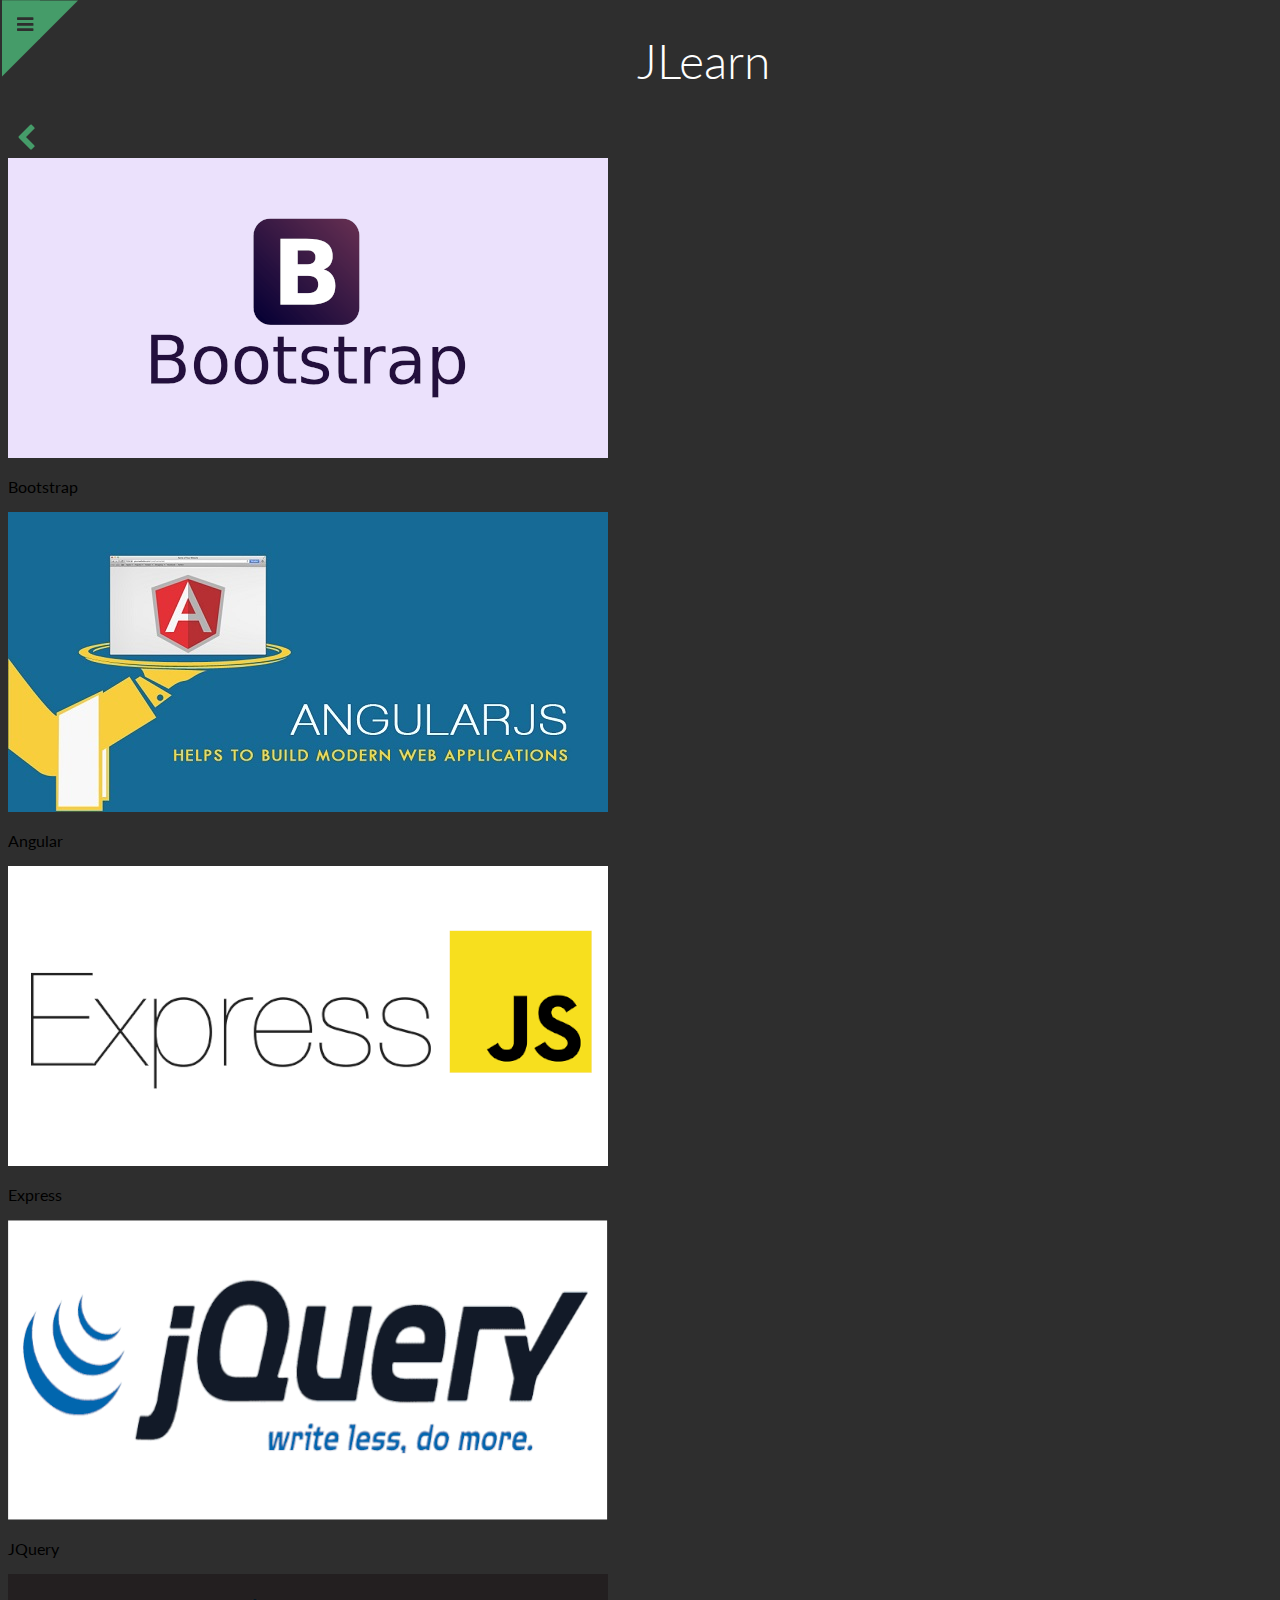
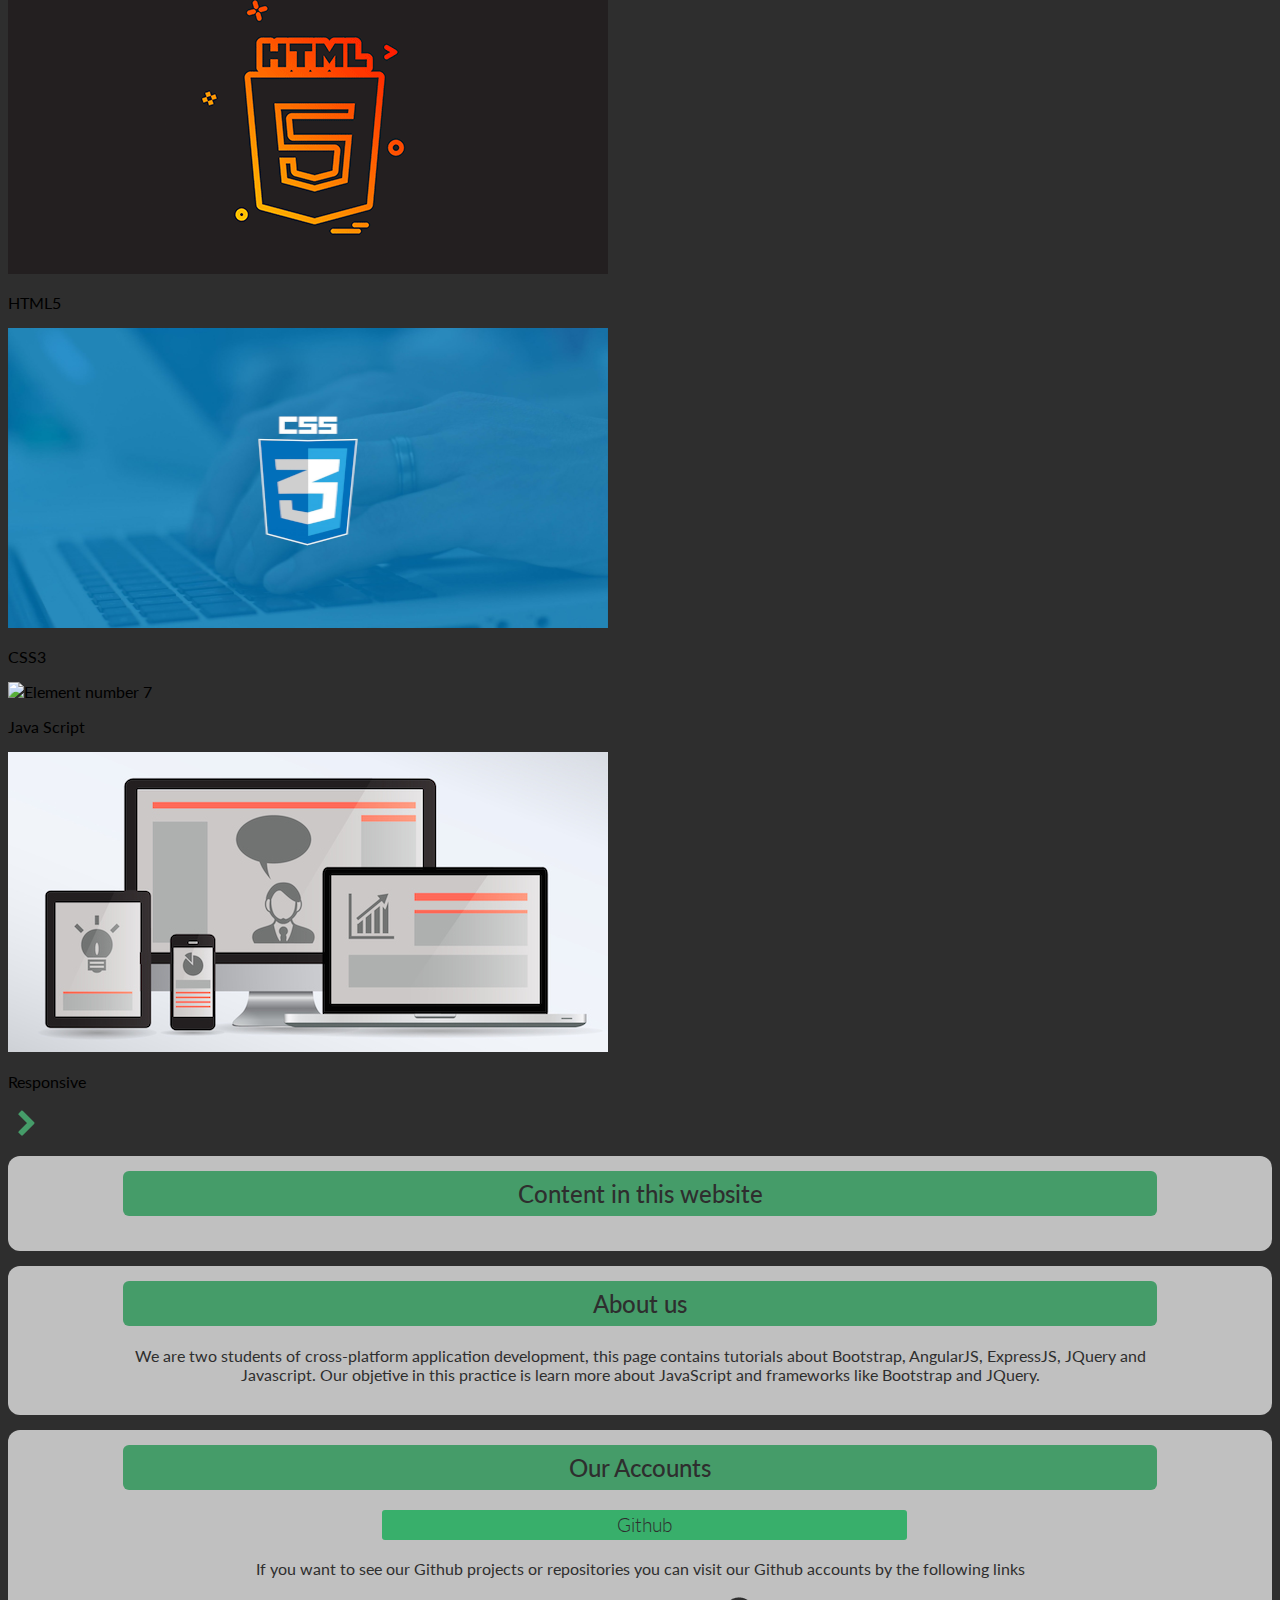
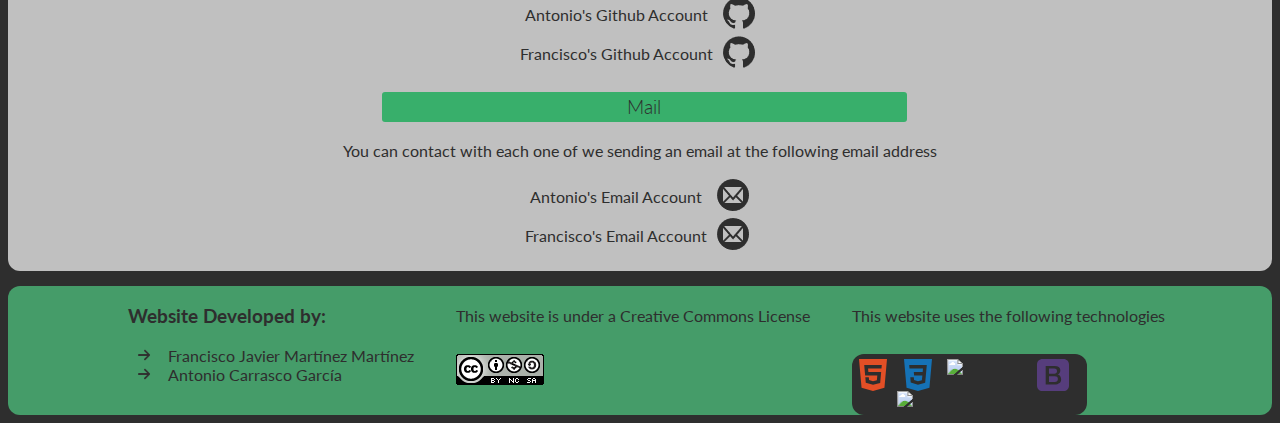
==== p02/index.html @ 0427ba97 "JS.html complete" ====
<!DOCTYPE html>
<html lang="en">
<head>
	<meta charset="utf-8">
	<title>Main page</title>
	<link rel="icon" type="image/x-icon" href="./images/mainIcon.ico">
	<link rel="stylesheet" href="./style/style.css">
	<link rel="stylesheet" href="./style/index.css">
	<link rel="stylesheet" href="https://cdn.jsdelivr.net/npm/glider-js@1.7.3/glider.min.css">
</head>
<body>

	

	<header>
		
		<h1>JLearn</h1>	
		
	</header>
	
	<nav class="menu">
  		<input id="menu__button" type="checkbox" checked />
  		<a class="menu__item" href="./bootstrap.html">Bootstrap</a>
  		<a class="menu__item" href="./angular.html">AngularJS</a>
  		<a class="menu__item" href="./express.html">ExpressJS</a>
  		<a class="menu__item" href="./JQuery.html">JQuery</a>
  		<a class="menu__item" href="./javaScript.html">JS</a>
  		<label class="menu__close" for="menu__button"></label>
	</nav>

	<script src="https://cdn.jsdelivr.net/npm/glider-js@1.7.3/glider.min.js"></script>
	<script src="./js/carousel.js"></script>

	<div class="carousel">
		<div class="container__carousel">
			
			<button aria-label="Previous" class="carousel__previous"><img src="./images/left.png" alt="left row"/></button>

				<div class="items__carousel">
					<div class="element__carousel">
						<img alt="Element number 1" src="./images/bootstrapCarousel.png" />
						<p>Bootstrap</p>
					</div>
					<div class="element__carousel">
						<img alt="Element number 2" src="./images/angularCarousel.png" />
						<p>Angular</p>
					</div>
					<div class="element__carousel">
						<img alt="Element number 3" src="./images/expressCarousel.png" />
						<p>Express</p>
					</div>
					<div class="element__carousel">
						<img alt="Element number 4" src="./images/jqueryCarousel.png" />
						<p>JQuery</p>
					</div>
					<div class="element__carousel">
						<img alt="Element number 5" src="./images/html5Carousel.png" />
						<p>HTML5</p>
					</div>
					<div class="element__carousel">
						<img alt="Element number 6" src="./images/css3Carousel.png" />
						<p>CSS3</p>
					</div>
					<div class="element__carousel">
						<img alt="Element number 7" src="./images/JavascriptCarousel.png" />
						<p>Java Script</p>
					</div>
					<div class="element__carousel">
						<img alt="Element number 8" src="./images/responsiveCarousel.png" />
						<p>Responsive</p>
					</div>
				</div>

			<button aria-label ="Next" class="carousel__next"><img src="./images/right.png" alt="right row"/></button>
		</div>

		<div role="tablist" class="indic"></div>
		
	</div>

	<section class="indexSection">
		
	</section>

	<section class="indexSection">
		<article>
			<h2>Content in this website</h2>
			<div class="content">
				
			</div>
		</article>

		<article>
			<h2>About us</h2>
			<div class="content">
				<p>We are two students of cross-platform application development, this page contains tutorials about Bootstrap, AngularJS, ExpressJS, JQuery and Javascript. Our objetive in this practice is learn more about JavaScript and frameworks like Bootstrap and JQuery.</p>

			</div>
		</article>

		<article>
			<h2>Our Accounts</h2>
			<div class="content">
				<h3>Github</h3>
				<p>If you want to see our Github projects or repositories you can visit our Github accounts by the following links </p>
				<table class="contentTable">
					<tr>
						<td>Antonio's Github Account</td>
						<td><a title="ACG Github Account" target="_blank" href="https://github.com/Redwire-code"><img src="./images/githubLogo.png" alt="ACG Github Account"/></a></td>
					</tr>
					<tr>
						<td>Francisco's Github Account</td>
						<td><a title="FMM Github Account" target="_blank" href="https://github.com/gorrionrojo"><img src="./images/githubLogo.png" alt="FMM Github Account"/></a></td>
					</tr>
				</table>
				<h3>Mail</h3>
				<p>You can contact with each one of we sending an email at the following email address</p>
				<table class="contentTable">
					<tr>
						<td>Antonio's Email Account</td>
						<td><a title="Mail to Antonio" target="_blank" href="mailto: acargar1002@g.educaand.es"><img src="./images/mail.png" alt="ACG Github Account"/></a></td>
					</tr>
					<tr>
						<td>Francisco's Email Account</td>
						<td><a title="Mail to Francisco" target="_blank" href="#"><img src="./images/mail.png" alt="FMM Github Account"/></a></td>
					</tr>
				</table>
			</div>
		</article>
	</section>

	<footer>
		<article>
			<h3>Website Developed by:</h3>
			<ul>
				<li>Francisco Javier Martínez Martínez</li>
				<li>Antonio Carrasco García</li>
			</ul>
		</article>	
		<article>
			<p class="pfooter">This website is under a Creative Commons License</p>
			<a href="https://creativecommons.org/licenses/by-nc-sa/4.0/" title="CC page" target="_blank"><img src="./images/license.png" alt="Creative Commons license" /></a>
		</article>
		<article class="last">
			<p class="pfooter">This website uses the following technologies</p>
			<div>
				<img src="./images/html5.svg" alt="HTML5  image" />
				<img src="./images/css3.svg" alt="CSS3  image" />
				<img src="./images/javaScript.svg" alt="JS  image" />
				<img src="./images/bootstrap.svg" alt="Bootstrap image" />
				<img src="./images/JQuery.svg" alt="Bootstrap image" />
			</div>
		</article>
	</footer>

</body>
</html>
---- p02/style/style.css ----
@import url("https://cdnjs.cloudflare.com/ajax/libs/font-awesome/4.2.0/css/font-awesome.min.css");
@import url("https://fonts.googleapis.com/css?family=Lato:300,400");


/*CSS Común a todas las páginas*/

*{
  font-family: Lato, Arial, sans-serif;
}

body {
  position: relative;
  background-color: #2e2e2e;
  
}
h1 {
  font-size: 3rem;
  font-weight: 300;
  text-align: center;
  color: #fff;
  width: 90%;  
  margin-left: 10%;
}


/*HEADER Style*/

header{
  width: 100%;

}

header img{
  float: left;
  margin-left: 90%;
  position: fixed;
}


header img:hover{
  transition-duration: 0.6s;
  transform: scale(1.3);
}

header h2{
  font-size: 1.7rem;
  text-align: center;
  color: #fff;
  width: 90%;
  font-weight: 200;
  margin-left: 10%;
}



/*NAV Style*/

/*
  Ocultamos todos los 
  enlaces del menú excepto el primero (enlace de regresar a casa)
*/

.menu a {
  text-decoration: none;
  color: #2e2e2e;
  visibility: hidden;

}

a:first-child {
  visibility: visible;

}

/*Estilo a aplicar en los input que sean tipo checkbox
contenidos en el menu*/
.menu input[type=checkbox] {
  position: absolute;
  top: -9999px;
  left: -9999px;
}
/*------------------------------------*
  Menú
\*------------------------------------*/
.menu {
  position: fixed;
  left: 0;
  margin-left: 10px;
  height: 0;
  top: 0;
  display: flex;
  flex-direction: column; /*los enlaces los establecemos en columna (verticalmente)*/
  align-items: flex-start; /*alineación  al eje secundario*/

}

/*------------------------------------*
  Items del menú
\*------------------------------------*/


/*estilo para los enlaces*/
.menu__item {
  
  display: flex;
  /*justify-content: center; centrar contenido*/
  font-size: 1.4rem;
  font-weight: 500;
  padding: 0.5rem;
              /*propiedad que se modificará*/
  transition: background-color 0.2s; /*tiempo que transcurrirá*/
  font-size: 17px;
  margin-top: 1px;
  margin-left: -7.6px;
  
}


/*
  Estilo concreto de cada hijo de menu__item, o lo que es lo mismo, cada enlace

  Para cada enlace le estableceremos un ancho concreto, un fondo concreto
  y lo estableceré en visible
  
  Ajustaremos de nuevo sus propiedades insertando contenido detrás del tag
  html, en este caso <a></a>
  (after)

  :hover es una pseudoclase mientras que ::after es un pseudoelemento ya existente en
  CSS2.

  Con :hover especificamos qué hacer en caso de que el ratón se posicione encima del elemento
  html.

  Con ::after insertamos contenido detrás de un elemento html y con ::before realizamos lo
  mismo pero delante de un elemento html.

  Este mismo proceso se sigue con cada enlace del menú.

  Se han usado las pseudoclases nth-child una a una ya que cada enlace
  tendrá una anchura menor (efecto pirámide) y un fondo ligeramente más oscuro.
  
  Este mismo paso se repite con cada enlace
*/


.menu__item:nth-child(2) {
  width: 13.26rem;  
  background-color: #67e89b;
  visibility: visible;
}
.menu__item:nth-child(2)::after {
  position: absolute;
  content: "";
  width: 0;
  height: 0;
  left: 100%;
  top: 0;
  border: 1.2rem solid #67e89b;
  border-right: 1.2rem solid transparent;
  border-bottom: 1.2rem solid transparent;
  transition: border 0.2s;
  visibility: visible;
}

.menu__item:nth-child(2):hover {
  background-color: #2ddf75;
}
.menu__item:nth-child(2):hover::after {
  border: 1.2rem solid #2ddf75;
  border-right: 1.2rem solid transparent;
  border-bottom: 1.2rem solid transparent;
}



.menu__item:nth-child(3) {
  width: 10.88rem;
  background-color: #5fd992;
  visibility: visible;
}
.menu__item:nth-child(3)::after {
  position: absolute;
  content: "";
  width: 0;
  height: 0;
  left: 100%;
  top: 0;
  border: 1.2rem solid #5fd992;
  border-right: 1.2rem solid transparent;
  border-bottom: 1.2rem solid transparent;
  transition: border 0.2s;
  visibility: visible;
}
.menu__item:nth-child(3):hover {
  background-color: #30ca70;
}
.menu__item:nth-child(3):hover::after {
  border: 1.2rem solid #30ca70;
  border-right: 1.2rem solid transparent;
  border-bottom: 1.2rem solid transparent;
}


.menu__item:nth-child(4) {
  width: 8.5rem;
  background-color: #58c988;
  visibility: visible;
}
.menu__item:nth-child(4)::after {
  position: absolute;
  content: "";
  width: 0;
  height: 0;
  left: 100%;
  top: 0;
  border: 1.2rem solid #58c988;
  border-right: 1.2rem solid transparent;
  border-bottom: 1.2rem solid transparent;
  transition: border 0.2s;
  visibility: visible;
}
.menu__item:nth-child(4):hover {
  background-color: #38af6b;
}
.menu__item:nth-child(4):hover::after {
  border: 1.2rem solid #38af6b;
  border-right: 1.2rem solid transparent;
  border-bottom: 1.2rem solid transparent;
}


.menu__item:nth-child(5) {
  width: 6.1rem;
  background-color: #52ba7d;
  visibility: visible;
}
.menu__item:nth-child(5)::after {
  position: absolute;
  content: "";
  width: 0;
  height: 0;
  left: 100%;
  top: 0;
  border: 1.2rem solid #52ba7d;
  border-right: 1.2rem solid transparent;
  border-bottom: 1.2rem solid transparent;
  transition: border 0.2s;
  visibility: visible;
}
.menu__item:nth-child(5):hover {
  background-color: #3d9963;
}
.menu__item:nth-child(5):hover::after {
  border: 1.2rem solid #3d9963;
  border-right: 1.2rem solid transparent;
  border-bottom: 1.2rem solid transparent;
  
}



.menu__item:nth-child(6) {
  width: 3.78rem;
  background-color: #4eaf70;
  visibility: visible;
}
.menu__item:nth-child(6)::after {
  position: absolute;
  content: "";
  width: 0;
  height: 0;
  left: 100%;
  top: 0;
  border: 1.2rem solid #4eaf70;
  border-right: 1.2rem solid transparent;
  border-bottom: 1.2rem solid transparent;
  transition: border 0.2s;
  visibility: visible;
}
.menu__item:nth-child(6):hover {
  background-color: #338e58;
}
.menu__item:nth-child(6):hover::after {
  border: 1.2rem solid #338e58;
  border-right: 1.2rem solid transparent;
  border-bottom: 1.2rem solid transparent;
  
}


/*------------------------------------*
  Botón cerrar del menú
\*------------------------------------*/

.menu__close {
  
  font-family: FontAwesome;
  font-size: 1.2rem;
  color: #2e2e2e;
  width: 5rem;
  height:  5rem;

  
}


.menu__close{
  margin-top: 1px;
  margin-left: -7.6px;
}

.menu__close::before {
  position: absolute;
  content: "";
  top: 0.9rem;
  left: 0.9rem;
  z-index: 1;
}

.menu__close::after {
  position: absolute;
  content: "";
  width: 12;
  height: 0;
  border: 2.4rem solid #459c69;
  border-right: 2.4rem solid transparent;
  border-bottom: 2.4rem solid transparent;
  transition: border 0.2s;
}




.menu__close:hover::after {
  border: 2.4rem solid #2b824f;
  border-right: 2.4rem solid transparent;
  border-bottom: 2.4rem solid transparent;
}

input[type=checkbox]:checked ~ .menu__item:nth-child(2) {
  transition: transform 0.3s 0.3s, background-color 0.2s;
  transform: translateX(calc(-100% -   3.4rem)) !important;
}

input[type=checkbox]:checked ~ .menu__item:nth-child(3) {
  transition: transform 0.3s 0.2s, background-color 0.2s;
  transform: translateX(calc(-100% -   3.4rem)) !important;
}

input[type=checkbox]:checked ~ .menu__item:nth-child(4) {
  transition: transform 0.3s 0.1s, background-color 0.2s;
  transform: translateX(calc(-100% -   3.4rem)) !important;
}

input[type=checkbox]:checked ~ .menu__item:nth-child(5) {
  transition: transform 0.3s 0s, background-color 0.2s;
  transform: translateX(calc(-100% -   3.4rem)) !important;
}


input[type=checkbox]:checked ~ .menu__item:nth-child(6) {
  transition: transform 0.3s 0s, background-color 0.2s;
  transform: translateX(calc(-100% -   3.4rem)) !important;
}


input[type=checkbox]:checked ~ .menu__close {
  transition: transform 0.3s 0.3s, background-color 0.2s;
  transform: translateY(-11.9rem) !important;
  
}




input[type=checkbox]:checked ~ .menu__close::before {
  content: "";

}
input[type=checkbox]:not(:checked) ~ .menu__item:nth-child(2) {
  transition: transform 0.3s 0.1s, background-color 0.2s;
  transform: translateX(0) !important;
}
input[type=checkbox]:not(:checked) ~ .menu__item:nth-child(3) {
  transition: transform 0.3s 0.2s, background-color 0.2s;
  transform: translateX(0) !important;
}
input[type=checkbox]:not(:checked) ~ .menu__item:nth-child(4) {
  transition: transform 0.3s 0.3s, background-color 0.2s;
  transform: translateX(0) !important;
}
input[type=checkbox]:not(:checked) ~ .menu__item:nth-child(5) {
  transition: transform 0.3s 0.4s, background-color 0.2s;
  transform: translateX(0) !important;
}

input[type=checkbox]:not(:checked) ~ .menu__item:nth-child(6) {
  transition: transform 0.3s 0.5s, background-color 0.2s;
  transform: translateX(0) !important;
}

input[type=checkbox]:not(:checked) ~ .menu__close {
  transition: transform 0.3s 0.1s, background-color 0.2s;
  transform: translateY(0) !important;


}



/*Footer style*/

footer{
  width: 100%;
  display: flex;
  justify-content: center;
  flex-wrap: wrap;
  border-radius: 12px;
  clear: both;
  color: #2e2e2e;
  background-color: #459c69;

}

footer ul{
  list-style-type: none;
  list-style-image: url(../images/row.png);
  padding-bottom: 15px;

}

footer article{
  padding-left: 12px;
}

.pfooter{
  padding-top: 4px;
  margin-left: 30px;
  margin-bottom: 29px;
}


.pfooter+a{
  margin-left: 30px;

}


.last ul{
  width: 110px;
  background-color: #000;
}

.last li{

  display: inline-block;
}



.last div{
  margin-left: 30px;
  background-color: #2e2e2e;
  padding: 5px;
  width: 225px;
  border-radius: 12px;
  display: flex;
  flex-wrap: wrap;
  justify-content: center;

}

.last div img{
  margin-right:  13px;
}


/*SECTION style*/


.subpagesSection{
    width: 70%;
    float: right;
    color: #2e2e2e;
}

.subpagesSection article{
    padding: 15px;
    background-color: #c0c0c0;
    margin-bottom: 15px;
    border-radius: 12px;
    border-style: inset;
    border-color: #459c69;
    border-width: 4px;
}

.subpagesSection h2{
  background-color: #459c69;
  margin-left: 10%;
  margin-right: 10%;
  margin-top: 0;
  text-align: center;
  border-radius: 6px;
  padding: 8px;
  font-weight: 500;
  
  
}

.subpageContent > p{
  margin-left: 10%;
  margin-right: 10%;
  text-align: center;

}

.subpagesSection h4{
  background-color: #38af6b;
    padding: 4px;
    border-radius: 3px;
    font-weight: 300;
    width: 40%;
    margin-left: 30%;
}


li{
  list-style-type: none;
}

.subPagesTable{
  display: flex;
  justify-content: center;
  flex-wrap: wrap;
  border-collapse: collapse;
  text-align: center;

}


.subPagesTable tr{
  border-style: inset;
  border-top-color: transparent;
  border-bottom-color: transparent;
  border-left-color: #459c69;
  border-right-color: #408757;
  border-width: 5px;
}

.tableTitle{
  padding-top: 3px;
  padding-bottom: 12px;
  background-color: #459c69;
  text-align: center;
  font-weight: 300;

}



.subPagesTable td{

  padding-right: 15px;
}

.row:nth-child(even){
  background-color: #bbbbbb;
}

.row:nth-child(odd){
  background-color: #a5a5a5;
}




.subpageContent > h3,h2,h4{
  margin-left: 10%;
  text-align: center;
  margin-right: 10%;
}

.subpagesSection h3{
    background-color: #38af6b;
    padding: 4px;
    border-radius: 3px;
    font-weight: 300;
    width: 50%;
    margin-left: 25%;
}

.sectionList{
  list-style-image: url(../images/row.png);

}

.sectionList li{
  text-align: left;
  width: 20%;
  margin-left: 36%;
 
}

.conclussion{

  text-decoration: underline;
  
  text-decoration-color: #459c69;


}

.upButton{
  background-color: #c0c0c0;
  border-color: transparent;
}

.code{
  margin-left: 25%;
  text-align: left;
  width: 50%;
  font-size: 0.97em;
  padding: 3px;
  background-color: #2e2e2e;
  border-radius: 6px;
  color: #c0c0c0;

}

/*ASIDE style*/


aside{
  width: 29%;
  float: left;
  background-color: #c0c0c0;
  position: fixed;
  border-radius:12px ;
  color: #2e2e2e;
  border-style: inset;
  border-color: #459c69;
  border-width: 4px;
  
}

.sectionListAside{
  list-style-image: url(../images/row.png);
  margin-left: 5%;
  margin-right:  5%;



}

.sectionListAside li{
  margin-left: 4%;
  margin-right:  4%;
  
}

.sectionListAside li a{
  text-decoration: none;
  color: #2e2e2e;
}
---- p02/style/index.css ----
/*
__________________________________________
  CSS Propio index.html
__________________________________________
*/

.content{
  margin-left: 100px;
  margin-right: 100px;
  text-align: center;
}

.contentTable{
  display: flex;
  justify-content: center;
  flex-wrap: wrap;

}

.contentTable td{
  padding-right:   7px;  
}

.indexSection{
  
  width: 100%;
  color: #2e2e2e;
  margin-bottom: 12px;

}

.indexSection article{
  padding: 15px;
  background-color: #c0c0c0;
  margin-bottom: 15px;
  border-radius: 12px;

}



.content h3{
  width: 50%;
  margin-left: 25%;
  background-color: #38af6b;
  padding: 4px;
  border-radius: 3px;
  font-weight: 300;
}

.indexSection h2{
  margin-left: 100px;
  margin-right:  100px;
  background-color: #459c69;
  text-align: center;
  border-radius: 6px;
  padding: 8px;
  font-weight: 500;
  margin-top: 0;
}




/*Carousel*/

.carousel button{
  background-color: #2e2e2e;
  border-color: transparent;
}
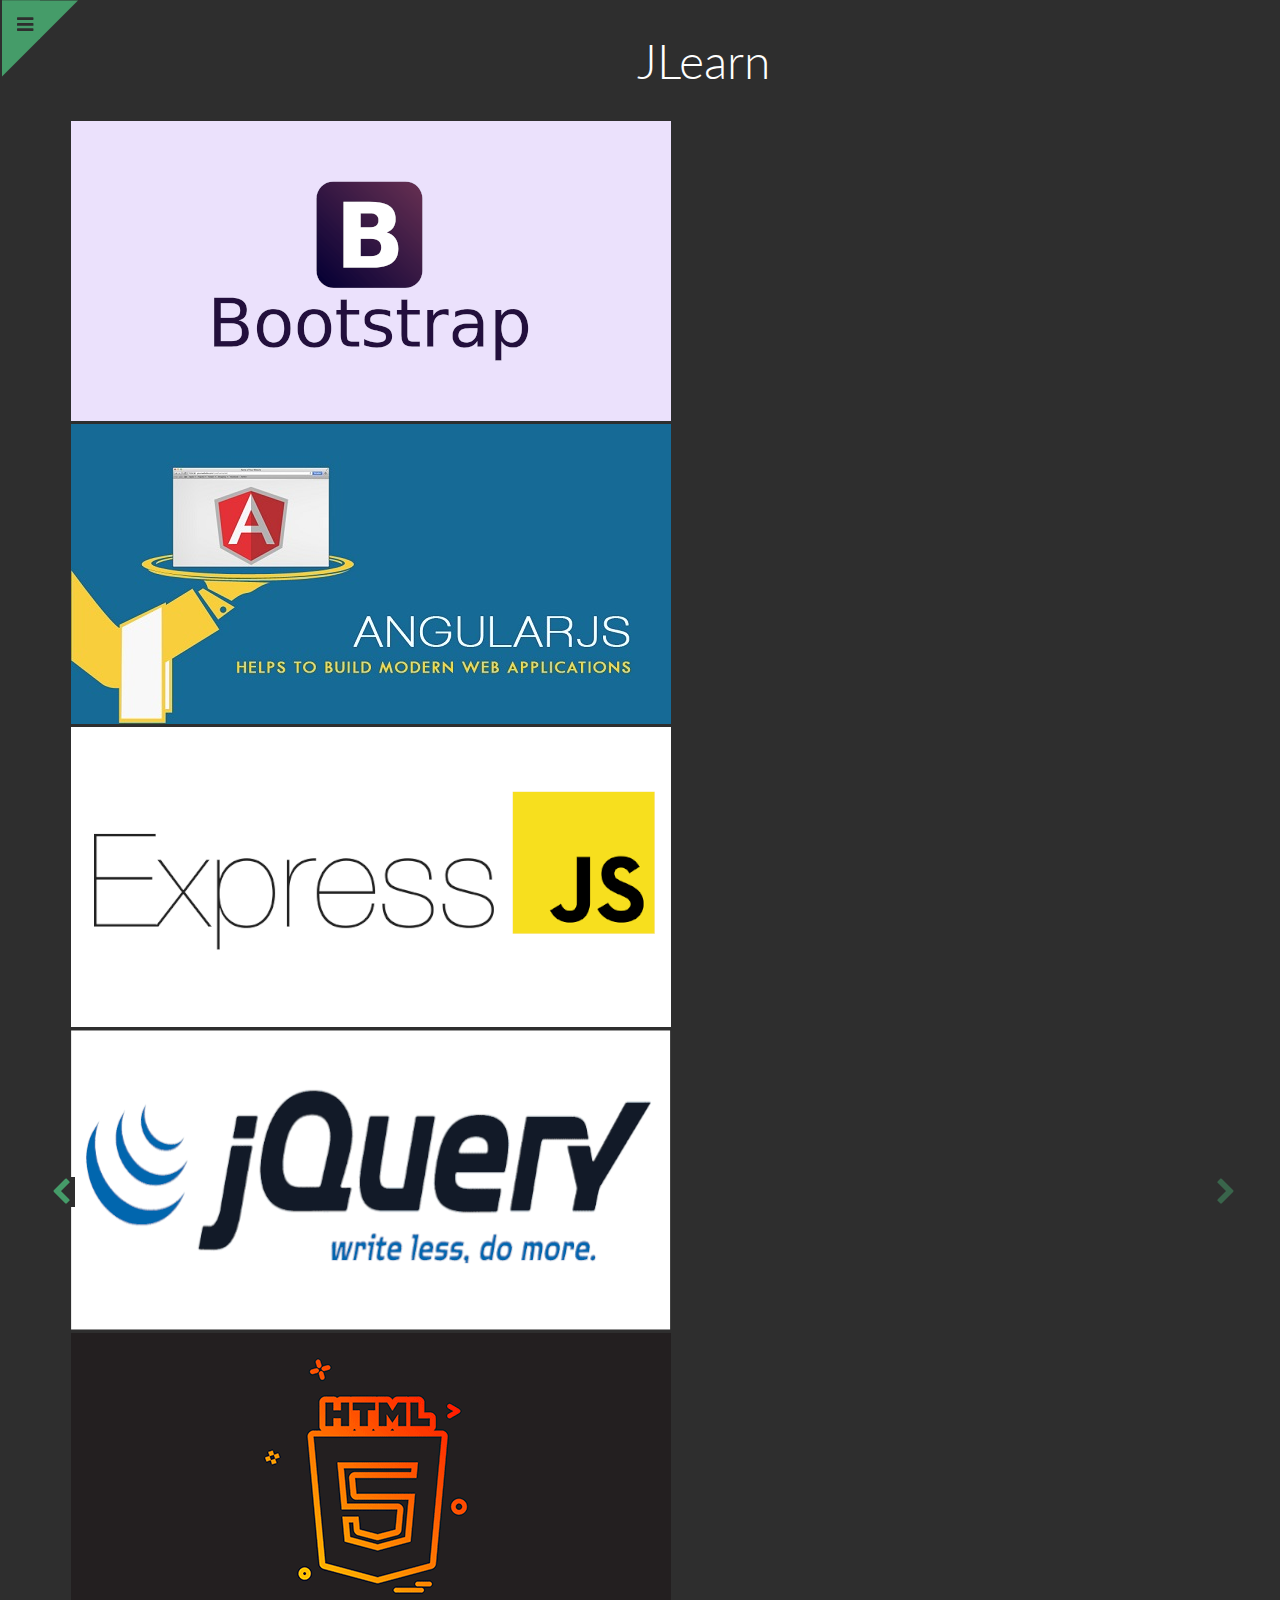
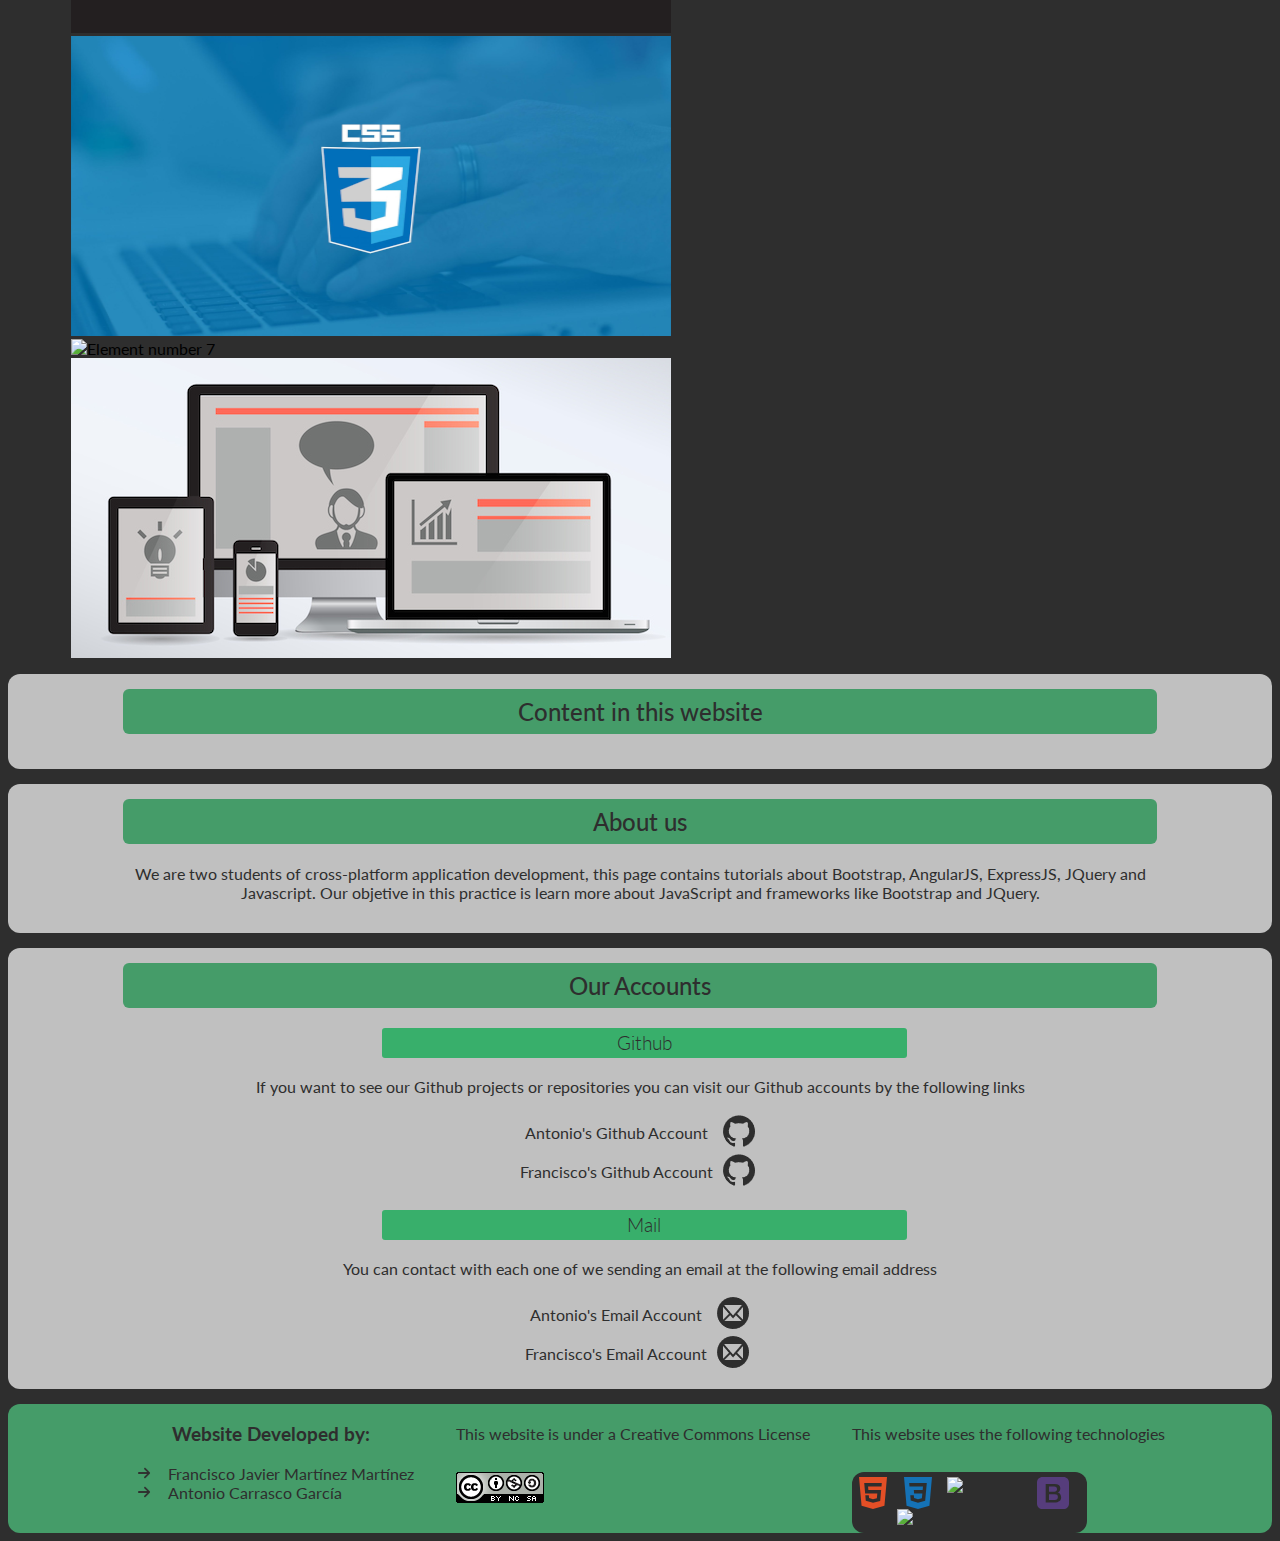
==== commit 6609e760: "HLC" ====
--- a/p02/index.html
+++ b/p02/index.html
@@ -17,7 +17,52 @@
 		<h1>JLearn</h1>	
 		
 	</header>
-	
+	<div class="carousel">
+		<div class="container__carousel">
+			
+			<button aria-label="Previous" class="carousel__previous"><img src="./images/left.png" alt="left row"/></button>
+
+				<div class="items__carousel">
+					<div class="element__carousel">
+						<img alt="Element number 1" src="./images/bootstrapCarousel.png" />
+						<!-- <p>Bootstrap</p> -->
+					</div>
+					<div class="element__carousel">
+						<img alt="Element number 2" src="./images/angularCarousel.png" />
+						<!-- <p>Angular</p> -->
+					</div>
+					<div class="element__carousel">
+						<img alt="Element number 3" src="./images/expressCarousel.png" />
+						<!-- <p>Express</p> -->
+					</div>
+					<div class="element__carousel">
+						<img alt="Element number 4" src="./images/jqueryCarousel.png" />
+						<!-- <p>JQuery</p> -->
+					</div>
+					<div class="element__carousel">
+						<img alt="Element number 5" src="./images/html5Carousel.png" />
+						<!-- <p>HTML5</p> -->
+					</div>
+					<div class="element__carousel">
+						<img alt="Element number 6" src="./images/css3Carousel.png" />
+						<!-- <p>CSS3</p> -->
+					</div>
+					<div class="element__carousel">
+						<img alt="Element number 7" src="./images/JavascriptCarousel.png" />
+						<!-- <p>Java Script</p> -->
+					</div>
+					<div class="element__carousel">
+						<img alt="Element number 8" src="./images/responsiveCarousel.png" />
+						<!-- <p>Responsive</p> -->
+					</div>
+				</div>
+
+			<button aria-label ="Next" class="carousel__next"><img src="./images/right.png" alt="right row"/></button>
+		</div>
+
+		<div role="tablist" class="indic"></div>
+		
+	</div>
 	<nav class="menu">
   		<input id="menu__button" type="checkbox" checked />
   		<a class="menu__item" href="./bootstrap.html">Bootstrap</a>
@@ -31,52 +76,7 @@
 	<script src="https://cdn.jsdelivr.net/npm/glider-js@1.7.3/glider.min.js"></script>
 	<script src="./js/carousel.js"></script>
 
-	<div class="carousel">
-		<div class="container__carousel">
-			
-			<button aria-label="Previous" class="carousel__previous"><img src="./images/left.png" alt="left row"/></button>
-
-				<div class="items__carousel">
-					<div class="element__carousel">
-						<img alt="Element number 1" src="./images/bootstrapCarousel.png" />
-						<p>Bootstrap</p>
-					</div>
-					<div class="element__carousel">
-						<img alt="Element number 2" src="./images/angularCarousel.png" />
-						<p>Angular</p>
-					</div>
-					<div class="element__carousel">
-						<img alt="Element number 3" src="./images/expressCarousel.png" />
-						<p>Express</p>
-					</div>
-					<div class="element__carousel">
-						<img alt="Element number 4" src="./images/jqueryCarousel.png" />
-						<p>JQuery</p>
-					</div>
-					<div class="element__carousel">
-						<img alt="Element number 5" src="./images/html5Carousel.png" />
-						<p>HTML5</p>
-					</div>
-					<div class="element__carousel">
-						<img alt="Element number 6" src="./images/css3Carousel.png" />
-						<p>CSS3</p>
-					</div>
-					<div class="element__carousel">
-						<img alt="Element number 7" src="./images/JavascriptCarousel.png" />
-						<p>Java Script</p>
-					</div>
-					<div class="element__carousel">
-						<img alt="Element number 8" src="./images/responsiveCarousel.png" />
-						<p>Responsive</p>
-					</div>
-				</div>
-
-			<button aria-label ="Next" class="carousel__next"><img src="./images/right.png" alt="right row"/></button>
-		</div>
-
-		<div role="tablist" class="indic"></div>
-		
-	</div>
+	
 
 	<section class="indexSection">
 		
--- a/p02/style/style.css
+++ b/p02/style/style.css
@@ -1,11 +1,11 @@
 @import url("https://cdnjs.cloudflare.com/ajax/libs/font-awesome/4.2.0/css/font-awesome.min.css");
 @import url("https://fonts.googleapis.com/css?family=Lato:300,400");
-
+@import url('https://fonts.googleapis.com/css2?family=Lato:wght@300&display=swap');
 
 /*CSS Común a todas las páginas*/
 
 *{
-  font-family: Lato, Arial, sans-serif;
+  font-family: Lato, sans-serif;
 }
 
 body {
@@ -92,6 +92,7 @@
   flex-direction: column; /*los enlaces los establecemos en columna (verticalmente)*/
   align-items: flex-start; /*alineación  al eje secundario*/
 
+
 }
 
 /*------------------------------------*
@@ -111,6 +112,7 @@
   transition: background-color 0.2s; /*tiempo que transcurrirá*/
   font-size: 17px;
   margin-top: 1px;
+
   margin-left: -7.6px;
   
 }
@@ -575,7 +577,7 @@
 
 
 
-.subpageContent > h3,h2,h4{
+.subpageContent > h1,h3,h2,h4{
   margin-left: 10%;
   text-align: center;
   margin-right: 10%;
@@ -616,16 +618,78 @@
   border-color: transparent;
 }
 
+
+
+
 .code{
   margin-left: 25%;
   text-align: left;
   width: 50%;
   font-size: 0.97em;
   padding: 3px;
-  background-color: #2e2e2e;
+  background-color: #23272e;
   border-radius: 6px;
-  color: #c0c0c0;
-
+}
+
+
+.subpageContent img{
+  width: 15%;
+  margin-left: 42.5%;
+}
+
+.code h5{
+  color: #2e2e2e;
+  text-align: center;
+  font-weight: 300;
+  font-size: 1em;
+  margin-top: 0;
+  margin-left: 0;
+  margin-right: 45%;
+  border-radius: 3px;
+  background: #38af6b;
+
+}
+
+
+
+.operator{
+  color:#56b6c2;
+}
+
+.stringValue{
+  color: #98b752;
+}
+
+.numericValue{
+  color: #d19a66;
+}
+
+.comment{
+  color: #aaaaaa;
+}
+
+.semicolonAndMore{
+  color: #c7c8c7;
+}
+
+.constkeyword{
+  color: #e5a347;
+}
+
+.keyword{
+  color: #a778dd;
+}
+
+.variableName{
+  color:#e06150;
+}
+
+.contentAside{
+  background: -moz-radial-gradient(circle, rgba(69,156,96,1) 0%, rgba(133,247,150,1) 100%);
+  background: -webkit-radial-gradient(circle, rgba(69,156,96,1) 0%, rgba(133,247,150,1) 100%);
+  background: radial-gradient(circle, rgba(69,156,96,1) 0%, rgba(133,247,150,1) 100%);
+  opacity: 0.7;
+  border-radius: 12px;
 }
 
 /*ASIDE style*/
--- a/p02/style/index.css
+++ b/p02/style/index.css
@@ -65,9 +65,69 @@
 
 /*Carousel*/
 
+.carousel{
+  width: 90%;
+  margin-left:5%;
+}
+
+.carousel__previous,
+.carousel__next{
+  position: absolute;
+  display: block;
+  width: 30px;
+  height: 30px;
+  border:none;
+  top: calc(50% - 15px);
+  cursor: pointer;
+  line-height: 20px;
+  text-align: center;
+  background: none;
+  opacity: 0.5;
+}
+
+.carousel__previous,
+.carousel__next:hover{
+  opacity: 1;
+}
+
+.indic .glider-dot{
+  display: block;
+  width:30px ;
+  height: 4px;
+  background-color: #fff;
+  border-radius: 0;
+
+}
+
+.indic .glider-dot:hover{
+  opacity:.5;
+}
+
+.indic .glider-dot.active{
+  opacity: 1;
+}
+
+
+.items__carousel{
+  overflow: hidden;
+}
+
+.carousel__next{
+  right:-30px;
+}
+
+.carousel__previous{
+  left: -26px;
+}
+
 .carousel button{
   background-color: #2e2e2e;
   border-color: transparent;
 }
 
+.container__carousel{
+  position: relative;
 
+}
+
+
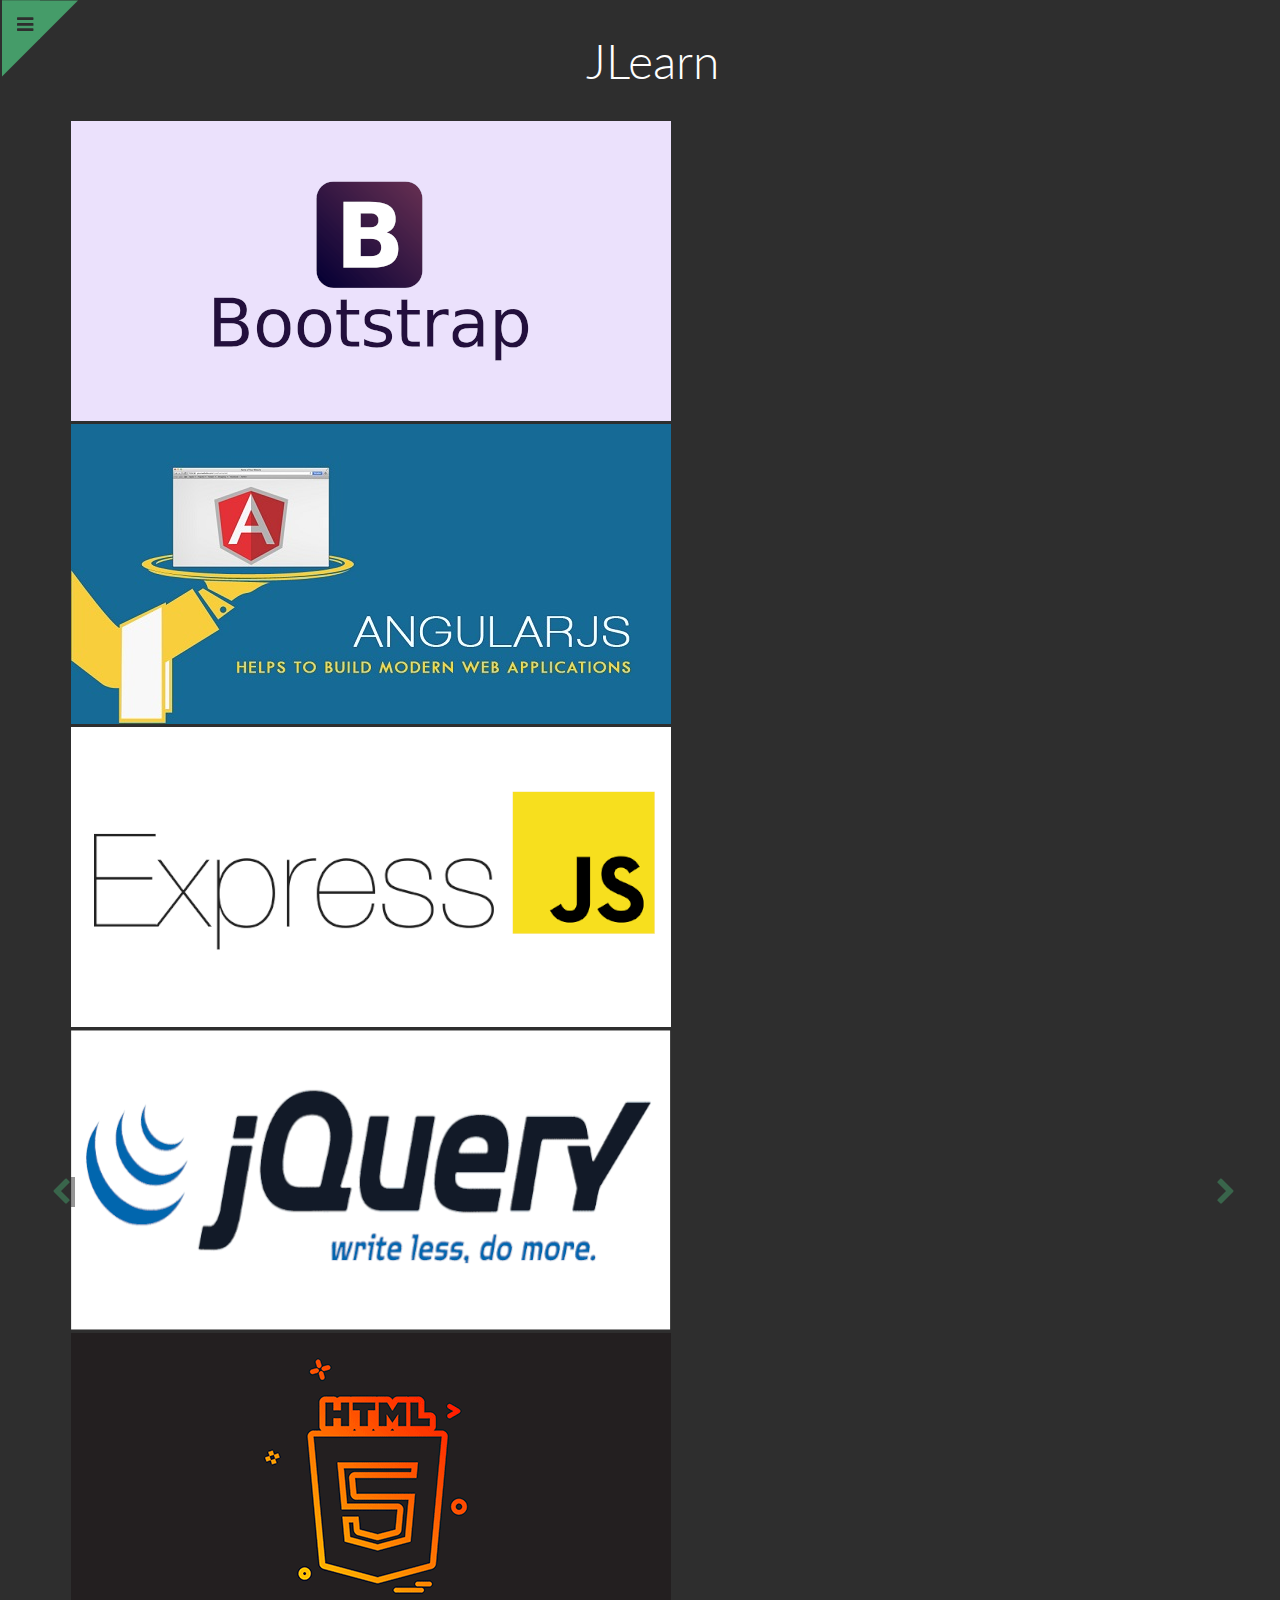
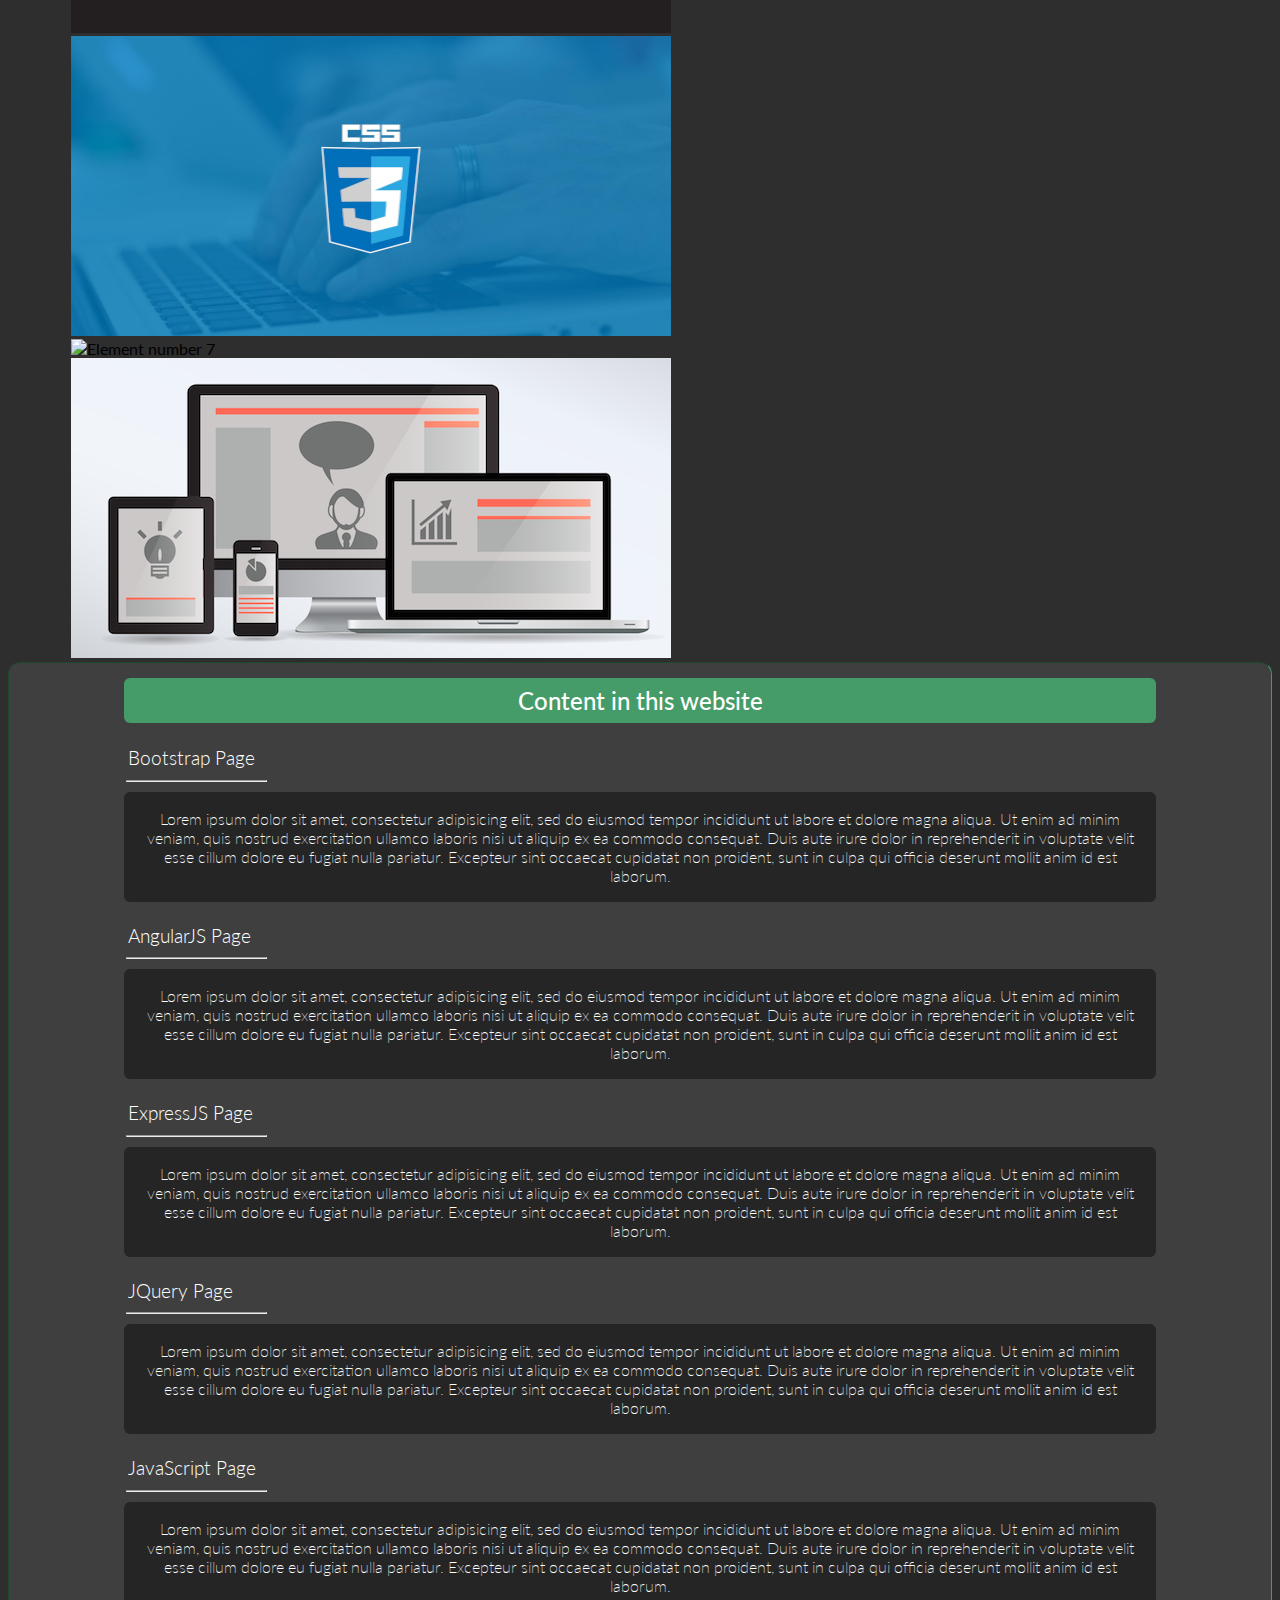
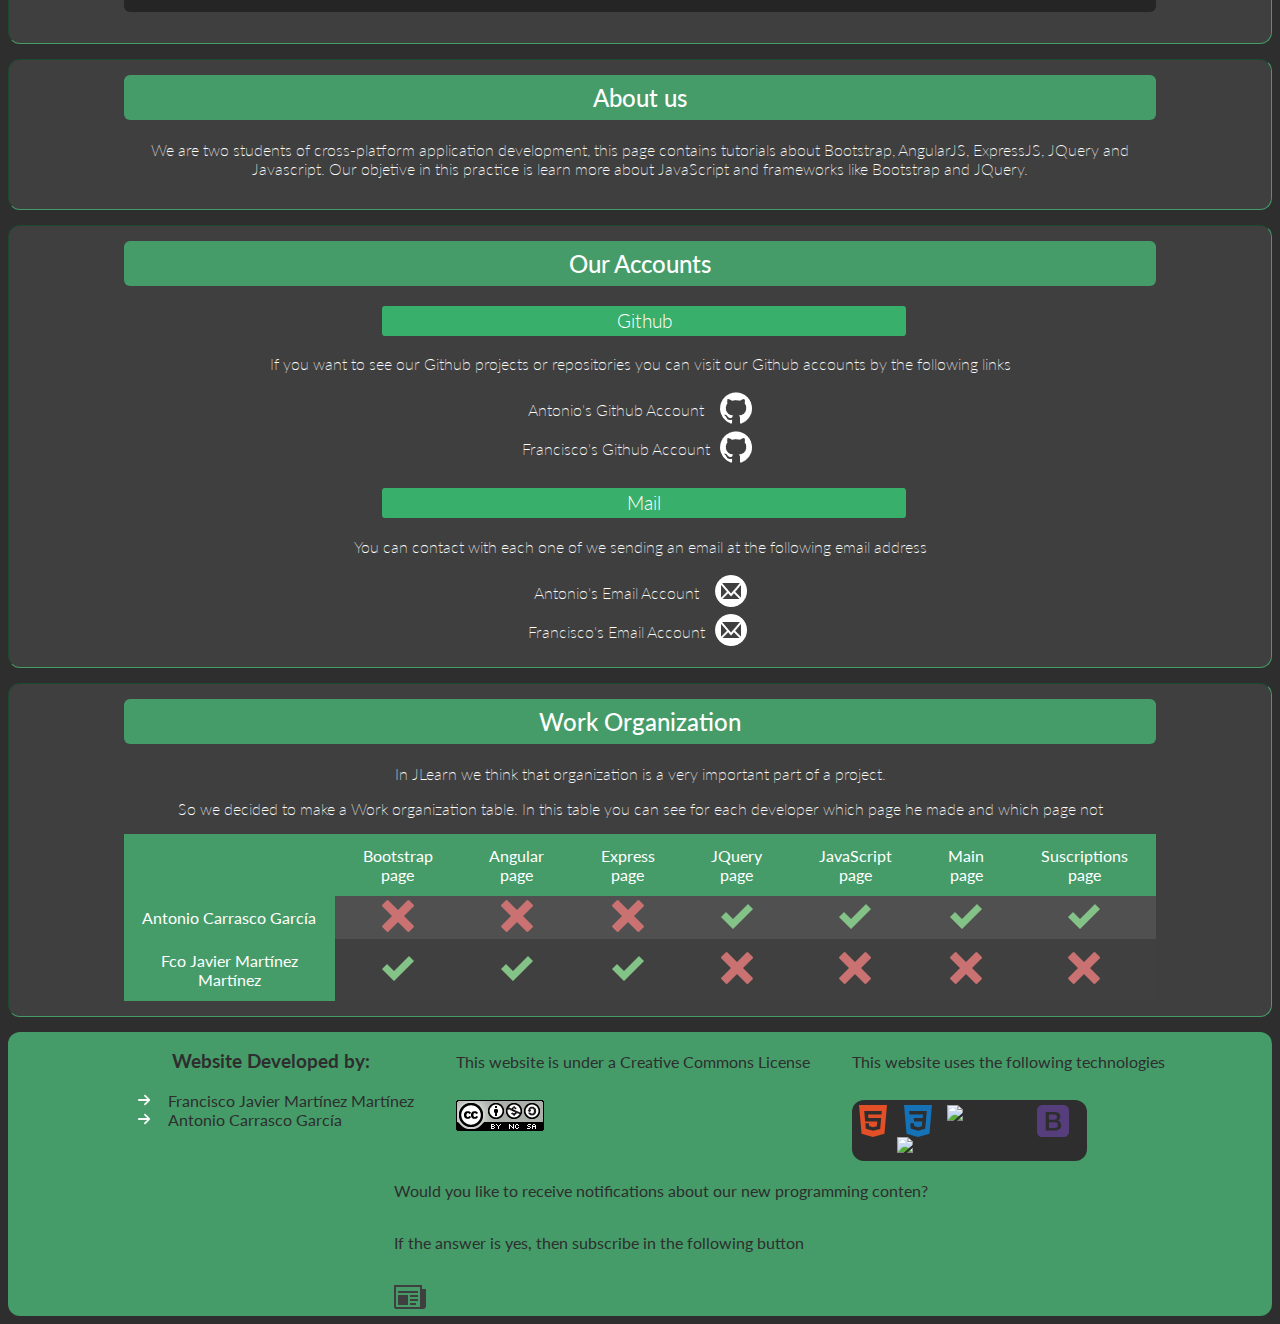
==== commit dc68101a: "HLC" ====
--- a/p02/index.html
+++ b/p02/index.html
@@ -78,15 +78,62 @@
 
 	
 
+
 	<section class="indexSection">
-		
-	</section>
-
-	<section class="indexSection">
 		<article>
 			<h2>Content in this website</h2>
 			<div class="content">
-				
+				<h3 class="webContentSection">Bootstrap Page</h3>
+				<hr/>
+				<div>
+
+					<p>Lorem ipsum dolor sit amet, consectetur adipisicing elit, sed do eiusmod
+					tempor incididunt ut labore et dolore magna aliqua. Ut enim ad minim veniam,
+					quis nostrud exercitation ullamco laboris nisi ut aliquip ex ea commodo
+					consequat. Duis aute irure dolor in reprehenderit in voluptate velit esse
+					cillum dolore eu fugiat nulla pariatur. Excepteur sint occaecat cupidatat non
+					proident, sunt in culpa qui officia deserunt mollit anim id est laborum.</p>
+				</div>
+				<h3 class="webContentSection">AngularJS Page</h3>
+				<hr/>
+				<div>
+					<p>Lorem ipsum dolor sit amet, consectetur adipisicing elit, sed do eiusmod
+					tempor incididunt ut labore et dolore magna aliqua. Ut enim ad minim veniam,
+					quis nostrud exercitation ullamco laboris nisi ut aliquip ex ea commodo
+					consequat. Duis aute irure dolor in reprehenderit in voluptate velit esse
+					cillum dolore eu fugiat nulla pariatur. Excepteur sint occaecat cupidatat non
+					proident, sunt in culpa qui officia deserunt mollit anim id est laborum.</p>
+				</div>
+				<h3 class="webContentSection">ExpressJS Page</h3>
+				<hr/>
+				<div>
+					<p>Lorem ipsum dolor sit amet, consectetur adipisicing elit, sed do eiusmod
+					tempor incididunt ut labore et dolore magna aliqua. Ut enim ad minim veniam,
+					quis nostrud exercitation ullamco laboris nisi ut aliquip ex ea commodo
+					consequat. Duis aute irure dolor in reprehenderit in voluptate velit esse
+					cillum dolore eu fugiat nulla pariatur. Excepteur sint occaecat cupidatat non
+					proident, sunt in culpa qui officia deserunt mollit anim id est laborum.</p>
+				</div>
+				<h3 class="webContentSection">JQuery Page</h3>
+				<hr/>
+				<div>
+					<p>Lorem ipsum dolor sit amet, consectetur adipisicing elit, sed do eiusmod
+					tempor incididunt ut labore et dolore magna aliqua. Ut enim ad minim veniam,
+					quis nostrud exercitation ullamco laboris nisi ut aliquip ex ea commodo
+					consequat. Duis aute irure dolor in reprehenderit in voluptate velit esse
+					cillum dolore eu fugiat nulla pariatur. Excepteur sint occaecat cupidatat non
+					proident, sunt in culpa qui officia deserunt mollit anim id est laborum.</p>
+				</div>
+				<h3 class="webContentSection">JavaScript Page</h3>
+				<hr/>
+				<div>
+					<p>Lorem ipsum dolor sit amet, consectetur adipisicing elit, sed do eiusmod
+					tempor incididunt ut labore et dolore magna aliqua. Ut enim ad minim veniam,
+					quis nostrud exercitation ullamco laboris nisi ut aliquip ex ea commodo
+					consequat. Duis aute irure dolor in reprehenderit in voluptate velit esse
+					cillum dolore eu fugiat nulla pariatur. Excepteur sint occaecat cupidatat non
+					proident, sunt in culpa qui officia deserunt mollit anim id est laborum.</p>
+				</div>
 			</div>
 		</article>
 
@@ -125,6 +172,50 @@
 						<td><a title="Mail to Francisco" target="_blank" href="#"><img src="./images/mail.png" alt="FMM Github Account"/></a></td>
 					</tr>
 				</table>
+			</div>
+		</article>
+
+		<article>
+			<h2>Work Organization</h2>
+			<div class="content">
+				<p>In JLearn we think that organization is a very important part of a project.</p>
+				<p>So we decided to make a Work organization table. In this table you can see for each developer
+					which page he made and which page not</p>
+
+				<table class="organizationTable">
+					<tr>
+						<th class="titleTable"></th>
+						<th class="titleTable">Bootstrap page</th>
+						<th class="titleTable">Angular page</th>
+						<th class="titleTable">Express page</th>
+						<th class="titleTable">JQuery page</th>
+						<th class="titleTable">JavaScript page</th>
+						<th class="titleTable">Main page</th>
+						<th class="titleTable">Suscriptions page</th>
+					</tr>
+					<tr class="tableRow">
+						<td class="titleTable">Antonio Carrasco García</td>
+						<td><img src="./images/cross.png" alt="Cross image"></td>
+						<td><img src="./images/cross.png" alt="Cross image"></td>
+						<td><img src="./images/cross.png" alt="Cross image"></td>
+						<td><img src="./images/checkmark.png" alt="Checkmark image"></td>
+						<td><img src="./images/checkmark.png" alt="Checkmark image"></td>
+						<td><img src="./images/checkmark.png" alt="Checkmark image"></td>
+						<td><img src="./images/checkmark.png" alt="Checkmark image"></td>
+					</tr>
+					<tr class="tableRow">
+						<td class="titleTable">Fco Javier Martínez Martínez</td>
+						<td><img src="./images/checkmark.png" alt="Checkmark image"></td>
+						<td><img src="./images/checkmark.png" alt="Checkmark image"></td>
+						<td><img src="./images/checkmark.png" alt="Checkmark image"></td>
+						<td><img src="./images/cross.png" alt="Cross image"></td>
+						<td><img src="./images/cross.png" alt="Cross image"></td>
+						<td><img src="./images/cross.png" alt="Cross image"></td>
+						<td><img src="./images/cross.png" alt="Cross image"></td>
+					</tr>
+				</table>
+
+
 			</div>
 		</article>
 	</section>
@@ -137,10 +228,14 @@
 				<li>Antonio Carrasco García</li>
 			</ul>
 		</article>	
+
+
 		<article>
 			<p class="pfooter">This website is under a Creative Commons License</p>
 			<a href="https://creativecommons.org/licenses/by-nc-sa/4.0/" title="CC page" target="_blank"><img src="./images/license.png" alt="Creative Commons license" /></a>
 		</article>
+
+
 		<article class="last">
 			<p class="pfooter">This website uses the following technologies</p>
 			<div>
@@ -151,6 +246,13 @@
 				<img src="./images/JQuery.svg" alt="Bootstrap image" />
 			</div>
 		</article>
+
+		<article>
+			<p class="pfooter">Would you like to receive notifications about our new programming conten?</p>	
+			<p class="pfooter">If the answer is yes, then subscribe in the following button</p>
+			<a href="./suscriptions.html" target="_blank" title="Suscription icon"><img src="./images/subscribe.png" alt="subscribe here"></a>
+		</article>
+
 	</footer>
 
 </body>
--- a/p02/style/style.css
+++ b/p02/style/style.css
@@ -19,7 +19,7 @@
   text-align: center;
   color: #fff;
   width: 90%;  
-  margin-left: 10%;
+  margin-left: 6%;
 }
 
 
@@ -48,7 +48,7 @@
   color: #fff;
   width: 90%;
   font-weight: 200;
-  margin-left: 10%;
+  margin-left: 6%;
 }
 
 
@@ -63,6 +63,7 @@
 .menu a {
   text-decoration: none;
   color: #2e2e2e;
+
   visibility: hidden;
 
 }
@@ -415,9 +416,11 @@
 
 footer{
   width: 100%;
+  
   display: flex;
   justify-content: center;
   flex-wrap: wrap;
+
   border-radius: 12px;
   clear: both;
   color: #2e2e2e;
@@ -454,7 +457,7 @@
   background-color: #000;
 }
 
-.last li{
+.last img{
 
   display: inline-block;
 }
@@ -480,21 +483,31 @@
 
 /*SECTION style*/
 
+form{
+  margin-left: 20%;
+  margin-right: 20%;
+}
+
+textarea{
+  width: 50%;
+  resize: none;
+}
 
 .subpagesSection{
     width: 70%;
     float: right;
-    color: #2e2e2e;
+    color: #fff;
+    font-weight: 200;
 }
 
 .subpagesSection article{
     padding: 15px;
-    background-color: #c0c0c0;
+    background-color: #3f3f3f;
     margin-bottom: 15px;
     border-radius: 12px;
     border-style: inset;
     border-color: #459c69;
-    border-width: 4px;
+    border-width: 1.4px;
 }
 
 .subpagesSection h2{
@@ -547,7 +560,7 @@
   border-bottom-color: transparent;
   border-left-color: #459c69;
   border-right-color: #408757;
-  border-width: 5px;
+  border-width: 4px;
 }
 
 .tableTitle{
@@ -559,7 +572,13 @@
 
 }
 
-
+.row:nth-child(odd):hover{
+  background-color: #6e6d6d;
+}
+
+.row:nth-child(even):hover{
+  background-color: #5f5f5f;
+}
 
 .subPagesTable td{
 
@@ -567,11 +586,11 @@
 }
 
 .row:nth-child(even){
-  background-color: #bbbbbb;
+  background-color: #505050;
 }
 
 .row:nth-child(odd){
-  background-color: #a5a5a5;
+  background-color: #404040;
 }
 
 
@@ -614,10 +633,9 @@
 }
 
 .upButton{
-  background-color: #c0c0c0;
+  background-color: #3f3f3f;
   border-color: transparent;
 }
-
 
 
 
@@ -625,16 +643,21 @@
   margin-left: 25%;
   text-align: left;
   width: 50%;
-  font-size: 0.97em;
+
+  font-size: 0.96em;
   padding: 3px;
   background-color: #23272e;
   border-radius: 6px;
+  border-left: 5px solid #459c69;
 }
 
 
 .subpageContent img{
   width: 15%;
   margin-left: 42.5%;
+  float: right;
+  margin-left: -0.1%;
+  padding-left: 12px;
 }
 
 .code h5{
@@ -644,7 +667,8 @@
   font-size: 1em;
   margin-top: 0;
   margin-left: 0;
-  margin-right: 45%;
+  margin-right: 25%;
+  margin-left: 25%;
   border-radius: 3px;
   background: #38af6b;
 
@@ -698,13 +722,13 @@
 aside{
   width: 29%;
   float: left;
-  background-color: #c0c0c0;
+  background-color: #3f3f3f;
   position: fixed;
   border-radius:12px ;
-  color: #2e2e2e;
+  color: #fff;
   border-style: inset;
   border-color: #459c69;
-  border-width: 4px;
+  border-width: 1.4px;
   
 }
 
@@ -725,9 +749,9 @@
 
 .sectionListAside li a{
   text-decoration: none;
-  color: #2e2e2e;
-}
-
-
-
-
+  color: #fff;
+}
+
+
+
+
--- a/p02/style/index.css
+++ b/p02/style/index.css
@@ -23,22 +23,69 @@
 }
 
 .indexSection{
-  
+  font-weight: 200;
   width: 100%;
-  color: #2e2e2e;
+  color: #fff;
   margin-bottom: 12px;
 
 }
 
 .indexSection article{
   padding: 15px;
-  background-color: #c0c0c0;
+  background-color: #3f3f3f;
+
   margin-bottom: 15px;
   border-radius: 12px;
-
-}
-
-
+  border-style: inset;
+  border-color: #459c69;
+  border-width: 1.4px;
+
+}
+
+.organizationTable{
+  display: flex;
+  flex-direction: row;
+  flex-wrap: wrap;
+  justify-content: center;
+  border-collapse: collapse;
+
+
+}
+
+.tableRow:nth-child(odd):hover{
+  background-color: #6e6d6d;
+}
+
+.tableRow:nth-child(even):hover{
+  background-color: #5f5f5f;
+}
+
+
+  
+.tableRow:nth-child(even){
+
+  background-color: #505050;
+}
+
+.tableRow:nth-child(odd){
+  background-color: #404040;
+}
+
+.titleTable{
+  background-color: #459c69;
+  padding:12px;
+  font-weight: 400;
+}
+
+
+hr{
+  width: calc(1% + 8em);
+  float: left;
+  margin-left:2.4px;
+  margin-top: calc(1% - 1.4em);
+  color:  #459c69;
+
+}
 
 .content h3{
   width: 50%;
@@ -49,7 +96,7 @@
   font-weight: 300;
 }
 
-.indexSection h2{
+.indexSection article h2{
   margin-left: 100px;
   margin-right:  100px;
   background-color: #459c69;
@@ -60,6 +107,25 @@
   margin-top: 0;
 }
 
+
+
+.content > h3.webContentSection{
+  text-align: left;
+  background-color:#3f3f3f;
+  margin-left: 0;
+  border-color: #fff;
+}
+
+
+.content div{
+  border-radius: 6px;
+  background-color: rgb(0, 0, 0,.4);
+
+}
+
+.content div p{
+  padding: 17px;
+}
 
 
 
@@ -82,10 +148,13 @@
   line-height: 20px;
   text-align: center;
   background: none;
-  opacity: 0.5;
-}
-
-.carousel__previous,
+  opacity: .5;
+}
+
+.carousel__previous:hover{
+  opacity: 1;
+}
+
 .carousel__next:hover{
   opacity: 1;
 }
@@ -103,9 +172,7 @@
   opacity:.5;
 }
 
-.indic .glider-dot.active{
-  opacity: 1;
-}
+
 
 
 .items__carousel{
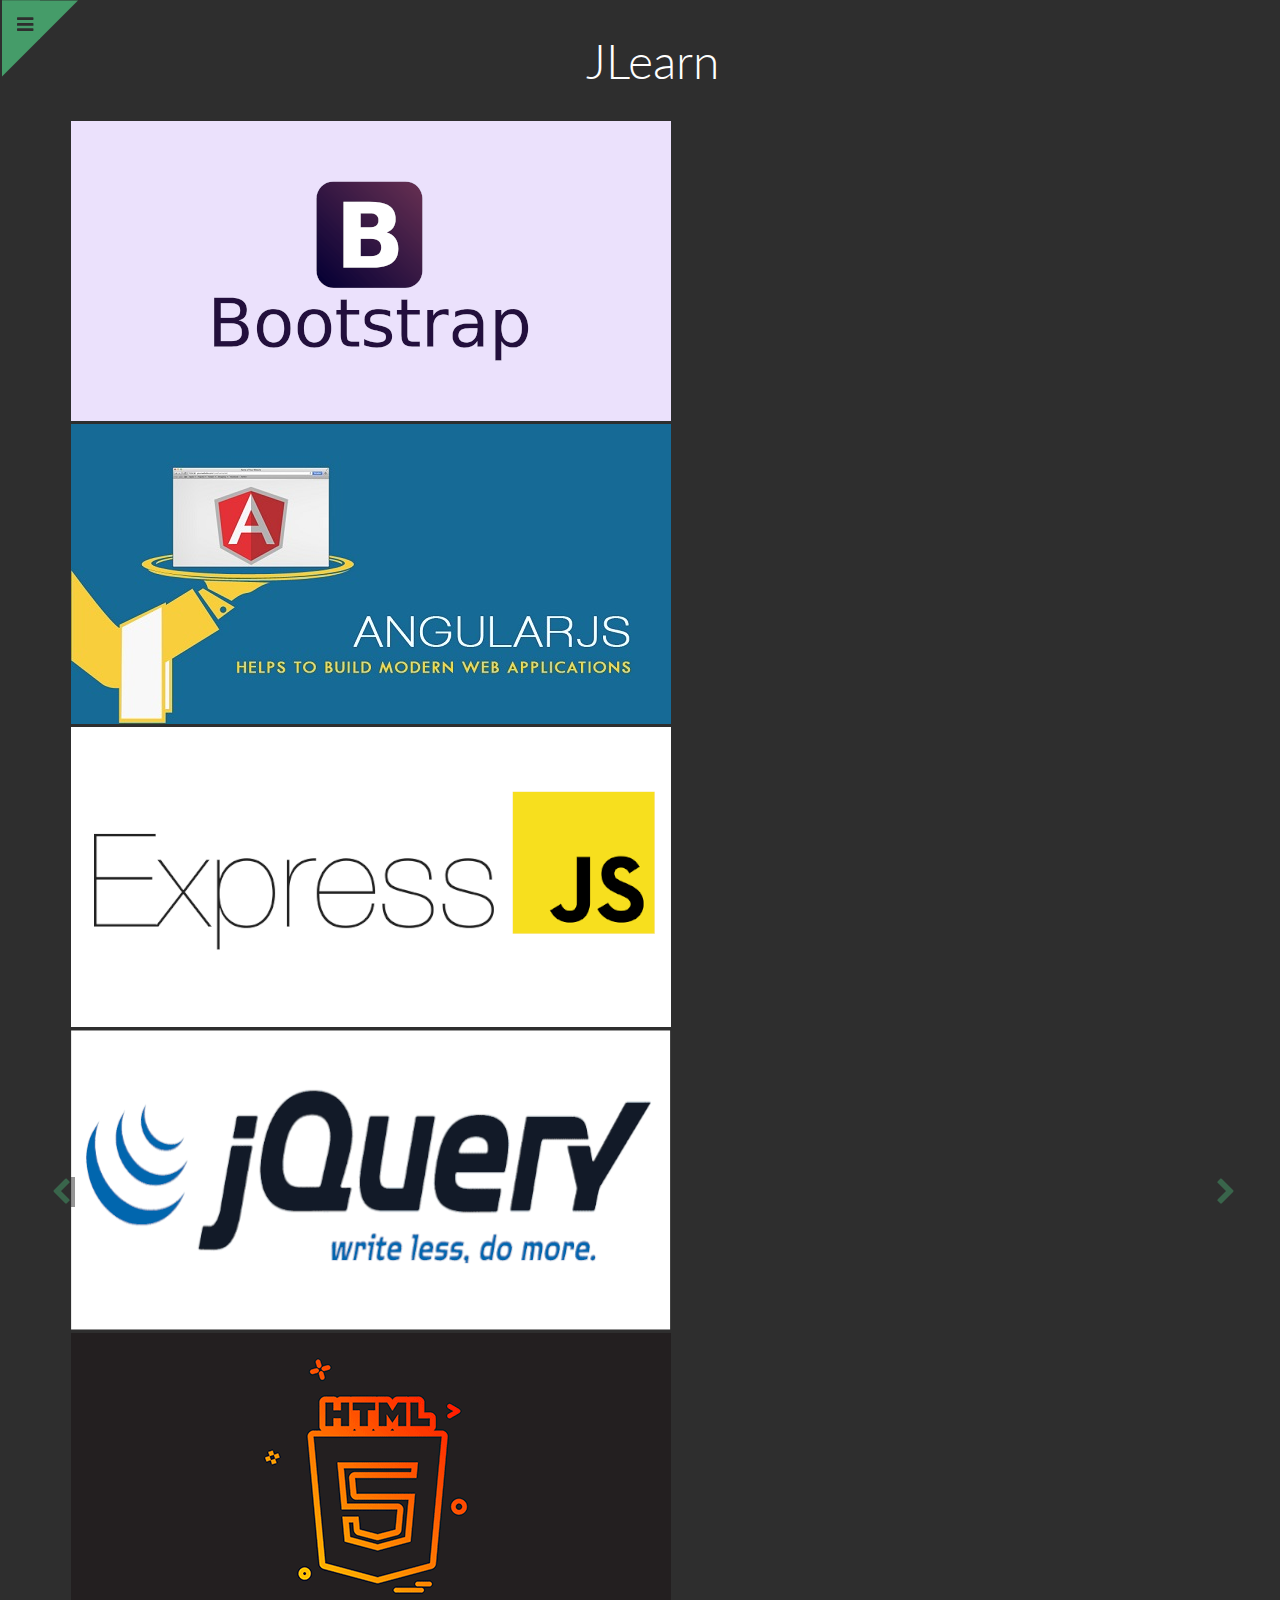
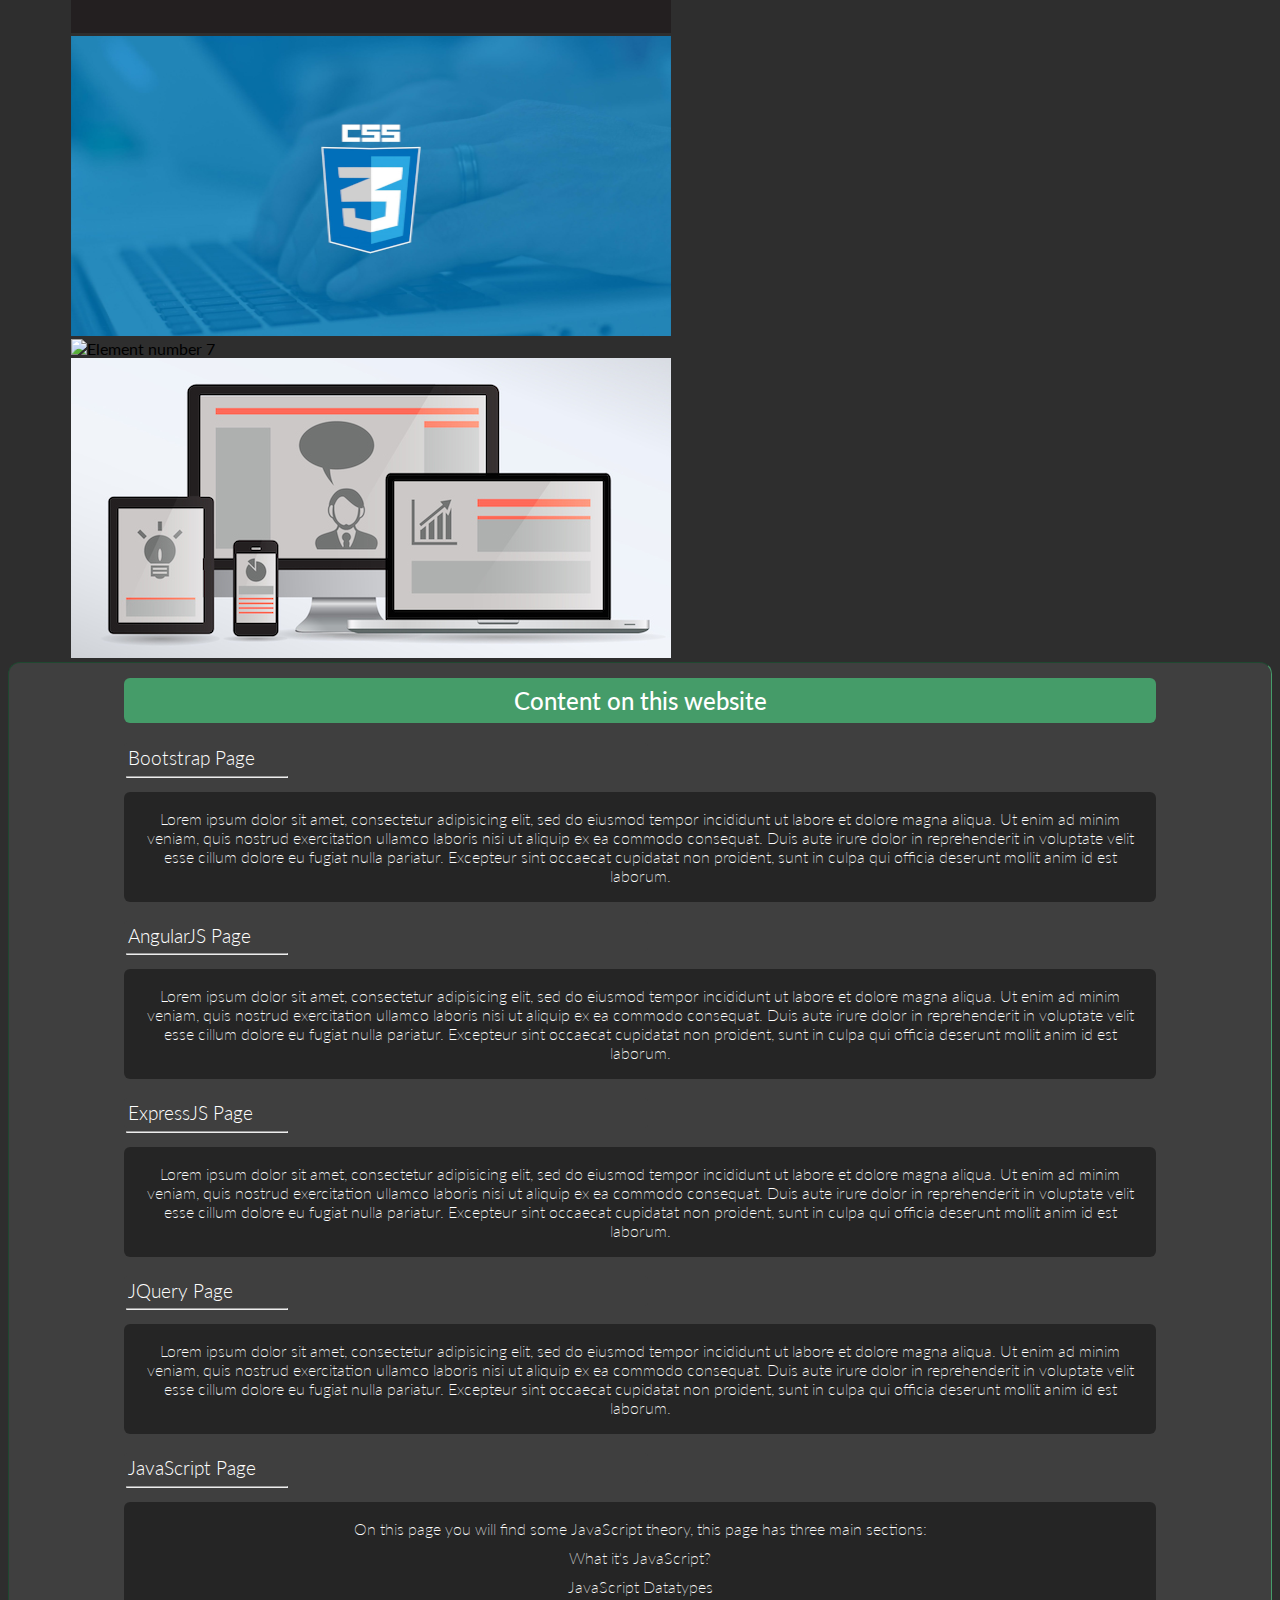
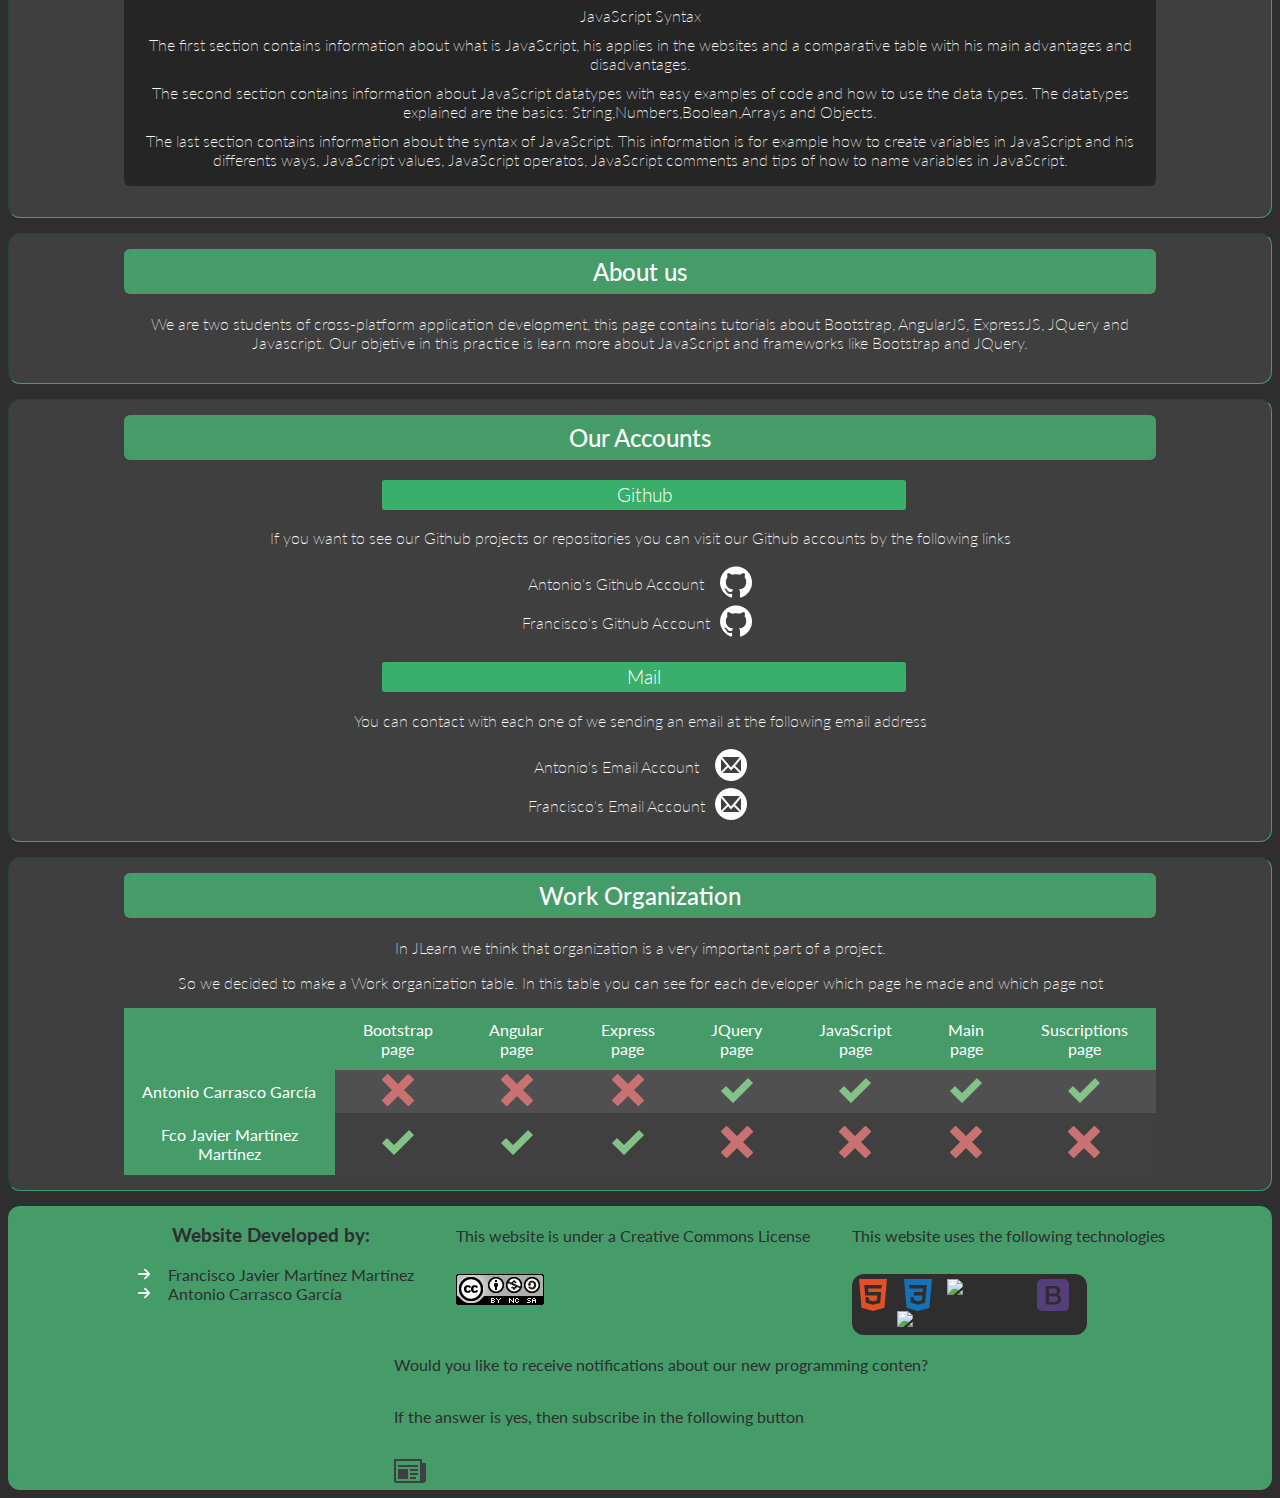
==== commit 5c5ca44b: "HLC" ====
--- a/p02/index.html
+++ b/p02/index.html
@@ -81,7 +81,7 @@
 
 	<section class="indexSection">
 		<article>
-			<h2>Content in this website</h2>
+			<h2>Content on this website</h2>
 			<div class="content">
 				<h3 class="webContentSection">Bootstrap Page</h3>
 				<hr/>
@@ -127,12 +127,17 @@
 				<h3 class="webContentSection">JavaScript Page</h3>
 				<hr/>
 				<div>
-					<p>Lorem ipsum dolor sit amet, consectetur adipisicing elit, sed do eiusmod
-					tempor incididunt ut labore et dolore magna aliqua. Ut enim ad minim veniam,
-					quis nostrud exercitation ullamco laboris nisi ut aliquip ex ea commodo
-					consequat. Duis aute irure dolor in reprehenderit in voluptate velit esse
-					cillum dolore eu fugiat nulla pariatur. Excepteur sint occaecat cupidatat non
-					proident, sunt in culpa qui officia deserunt mollit anim id est laborum.</p>
+					<p>On this page you will find some JavaScript theory, this page has three main sections: </p>
+					<p class="sections">What it's JavaScript?</p>
+					<p class="sections">JavaScript Datatypes</p>
+					<p class="sections">JavaScript Syntax</p>
+					<p class="sections">The first section contains information about what is JavaScript, his applies in the websites and a comparative table with his main advantages and disadvantages.</p>
+					<p class="sections">The second section contains information about JavaScript datatypes with easy examples of code and how to use the data types. The datatypes explained are the basics: String,Numbers,Boolean,Arrays and Objects.</p>
+					<p class="sections">
+						The last section contains information about the syntax of JavaScript.
+						This information is for example how to create variables in JavaScript and his differents ways, JavaScript values, JavaScript operatos, JavaScript comments and tips of how to name variables in JavaScript.
+					</p>
+
 				</div>
 			</div>
 		</article>
--- a/p02/style/style.css
+++ b/p02/style/style.css
@@ -483,9 +483,55 @@
 
 /*SECTION style*/
 
+input,textarea{
+  background-color:#5f5f5f ; 
+  border-color: transparent;
+  margin-top: 0.6%;
+  color: #459c69;
+  font-size: 1em;
+}
+
 form{
-  margin-left: 20%;
-  margin-right: 20%;
+  margin-left: 25%;
+  margin-right: 25%;
+  background: #3f3f3f;
+  padding: 12px;
+  border-radius: 12px;
+}
+
+.buttonsCenter{
+  margin-left: 5%;
+}
+
+.buttonsCenter input{
+  display: list-item;
+}
+
+select{
+  background: #5f5f5f;
+  color: #459c69;
+  margin-left: 2%;
+}
+
+label,legend, form p{
+  color: white;
+
+}
+
+legend{
+  margin-bottom: 2%;
+}
+
+fieldset{
+  margin-top: 22px;
+  margin-bottom: 22px;
+  border-bottom-color: #459c69;
+  border-top-color: #459c69;
+  border-radius: 10px;
+  border-left: transparent;
+  border-right:  transparent;
+  width: 90%;
+  margin-left: 5%;
 }
 
 textarea{
--- a/p02/style/index.css
+++ b/p02/style/index.css
@@ -78,11 +78,12 @@
 }
 
 
+
 hr{
-  width: calc(1% + 8em);
+  width: calc(2em + 8em);
   float: left;
   margin-left:2.4px;
-  margin-top: calc(1% - 1.4em);
+  margin-top: calc(3em - 4em);
   color:  #459c69;
 
 }
@@ -107,7 +108,10 @@
   margin-top: 0;
 }
 
-
+.sections{
+  margin-top: -40px;
+
+}
 
 .content > h3.webContentSection{
   text-align: left;
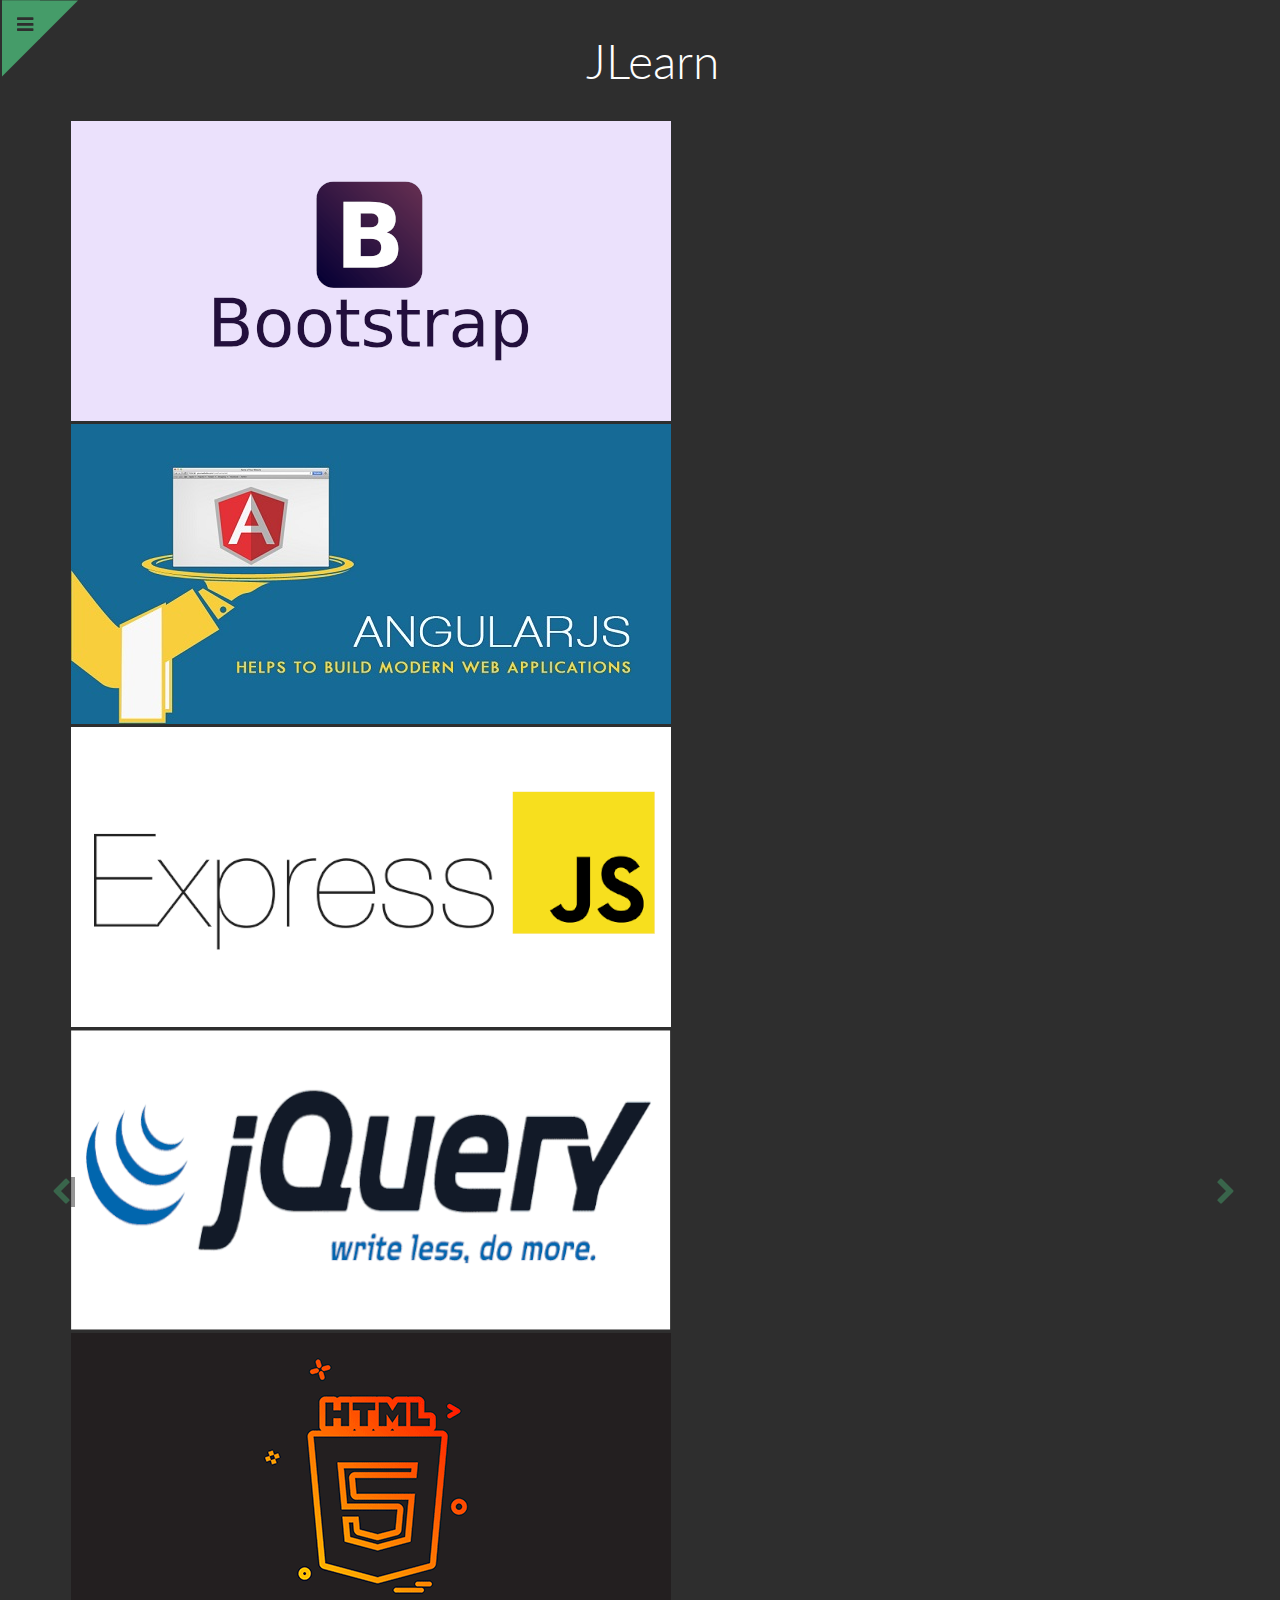
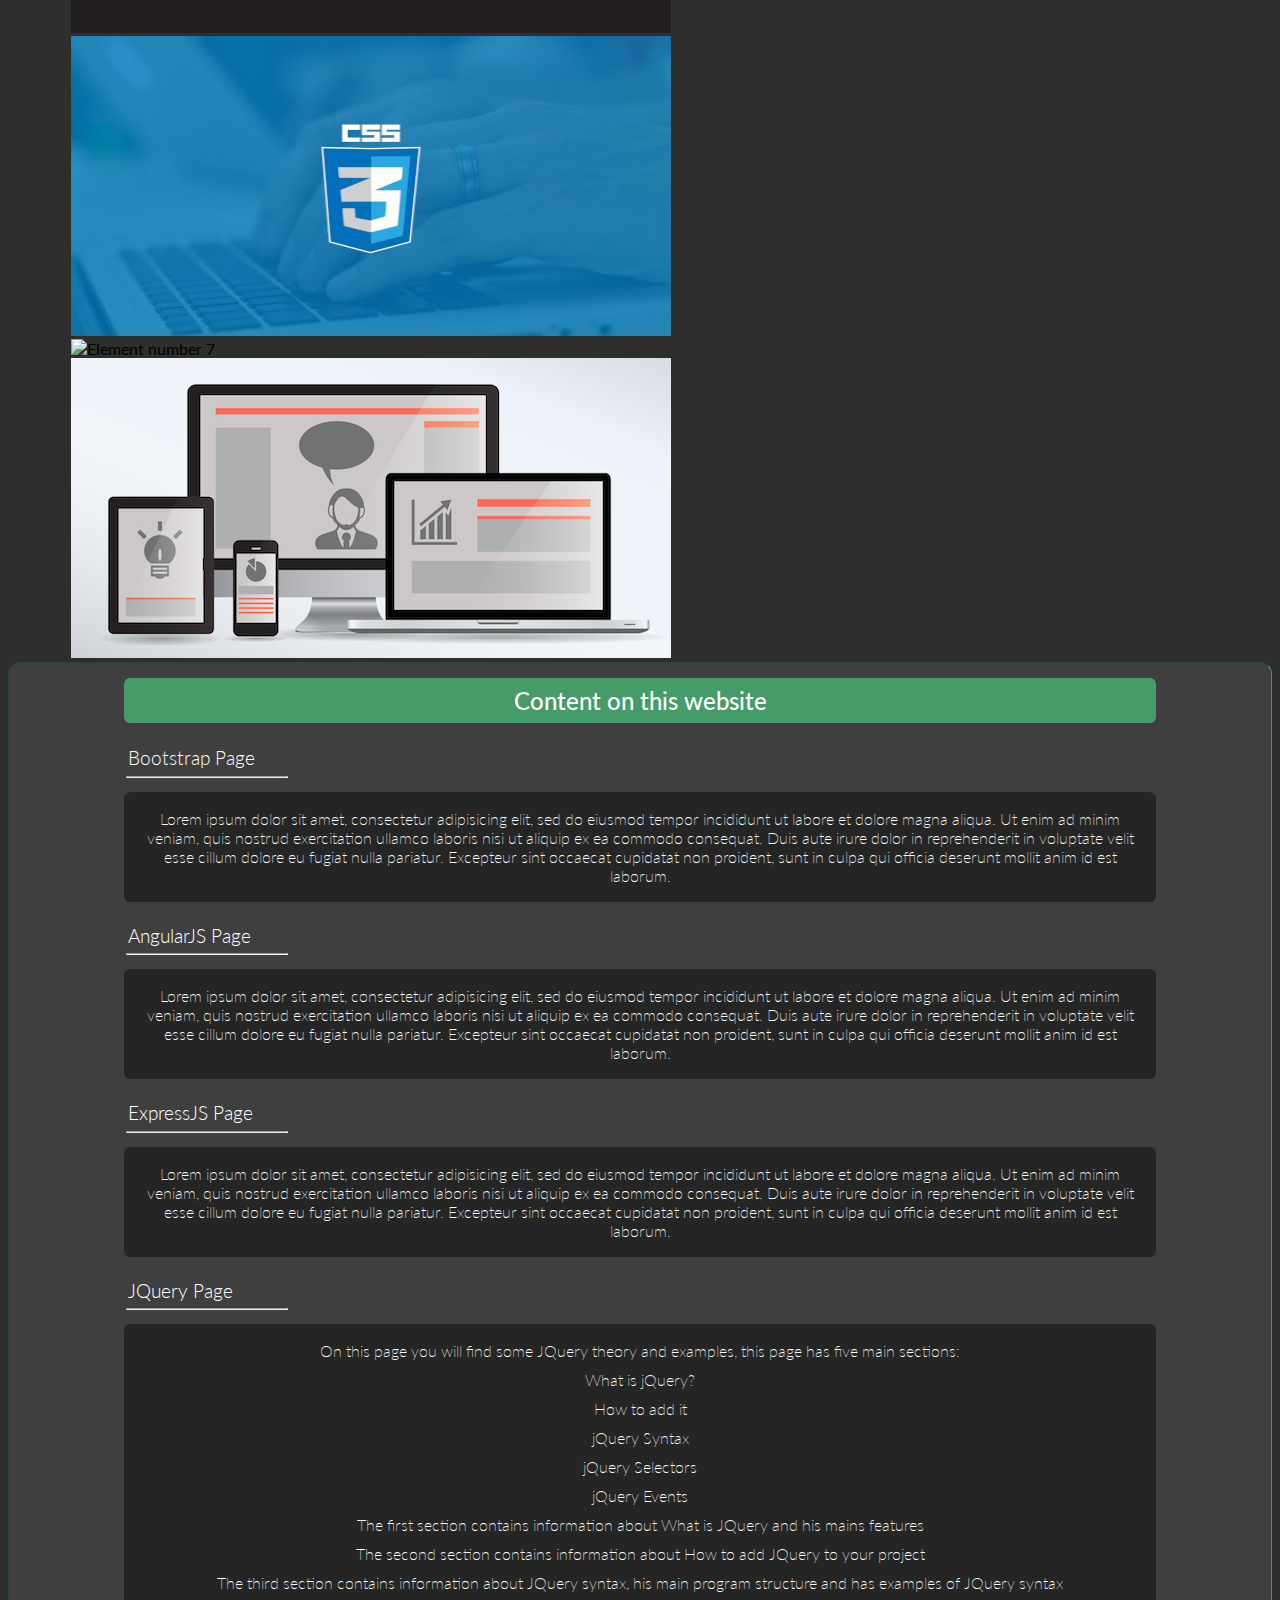
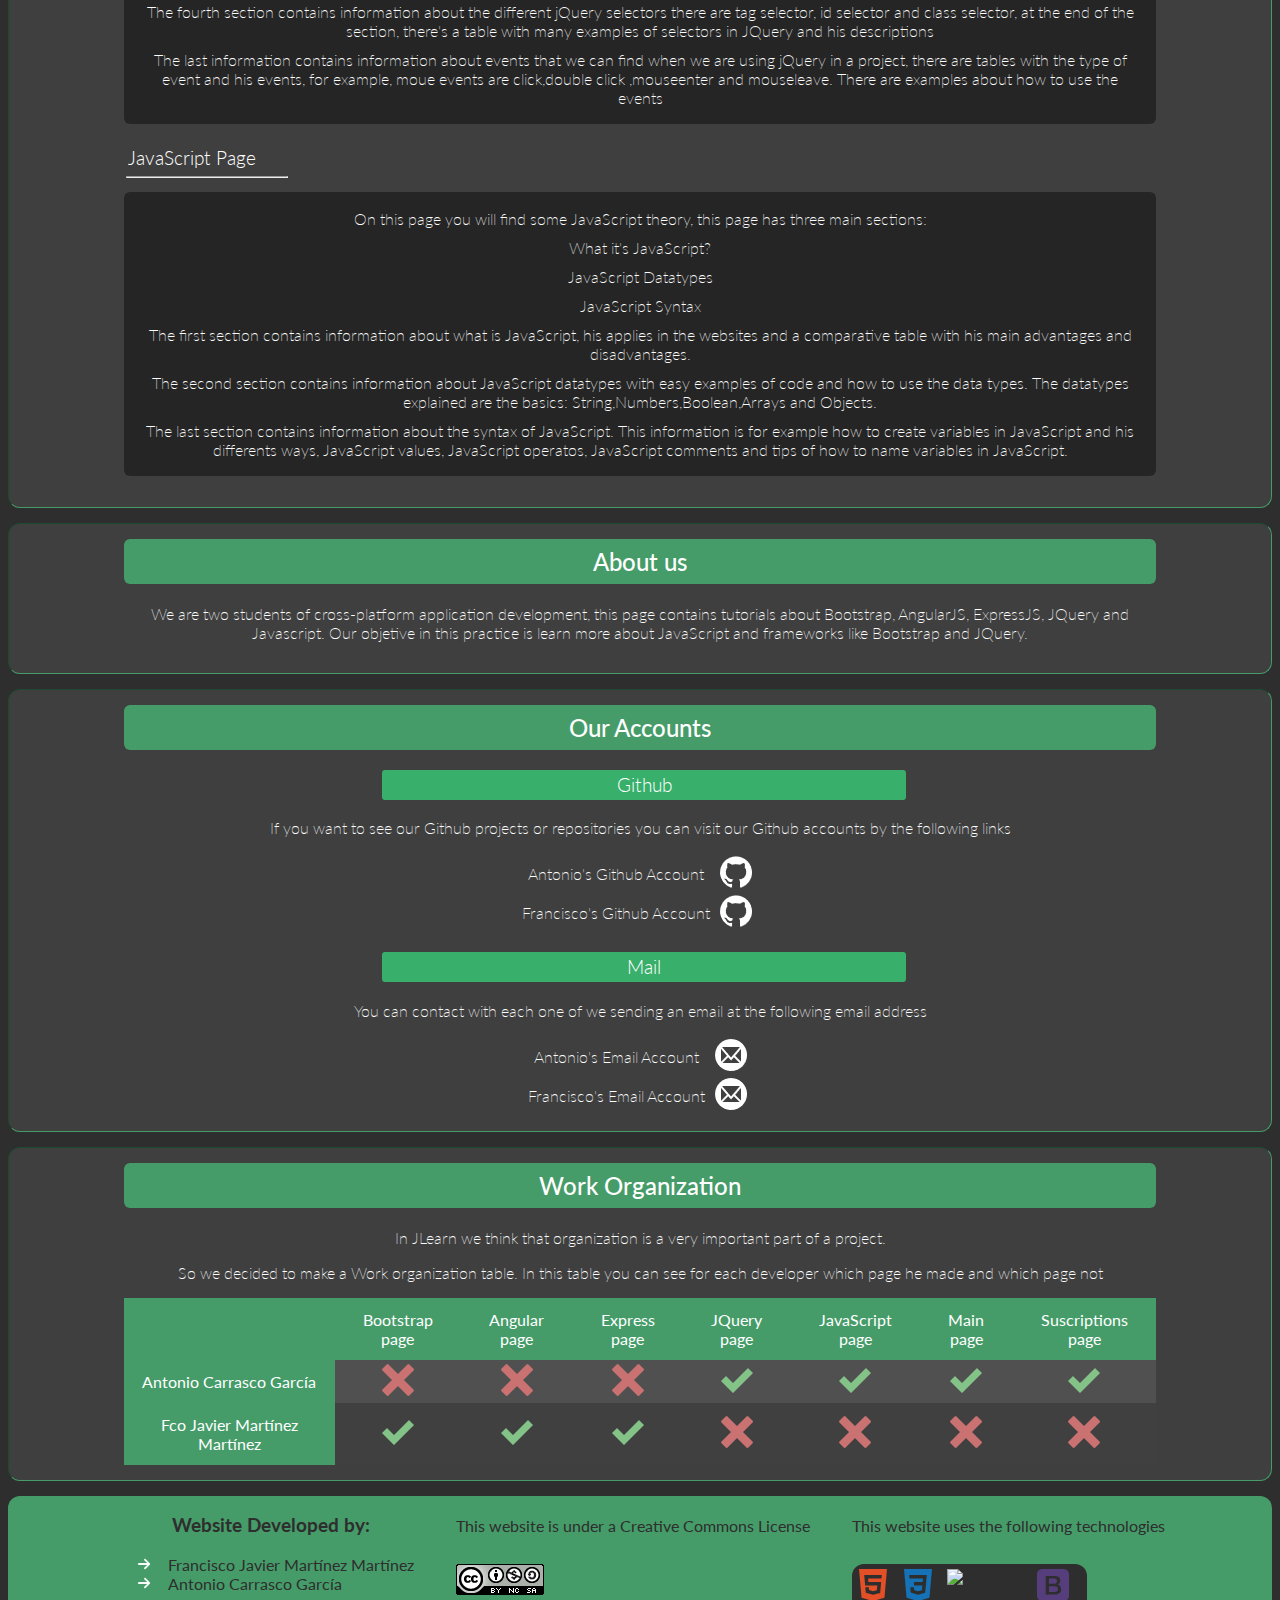
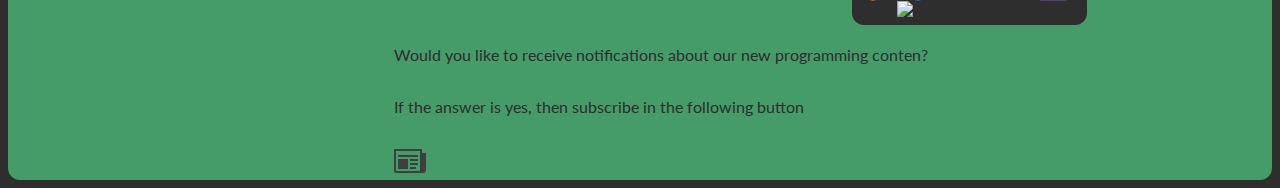
==== commit 44b4771e: "JQuery page complete" ====
--- a/p02/index.html
+++ b/p02/index.html
@@ -9,13 +9,8 @@
 	<link rel="stylesheet" href="https://cdn.jsdelivr.net/npm/glider-js@1.7.3/glider.min.css">
 </head>
 <body>
-
-	
-
 	<header>
-		
 		<h1>JLearn</h1>	
-		
 	</header>
 	<div class="carousel">
 		<div class="container__carousel">
@@ -117,12 +112,17 @@
 				<h3 class="webContentSection">JQuery Page</h3>
 				<hr/>
 				<div>
-					<p>Lorem ipsum dolor sit amet, consectetur adipisicing elit, sed do eiusmod
-					tempor incididunt ut labore et dolore magna aliqua. Ut enim ad minim veniam,
-					quis nostrud exercitation ullamco laboris nisi ut aliquip ex ea commodo
-					consequat. Duis aute irure dolor in reprehenderit in voluptate velit esse
-					cillum dolore eu fugiat nulla pariatur. Excepteur sint occaecat cupidatat non
-					proident, sunt in culpa qui officia deserunt mollit anim id est laborum.</p>
+					<p>On this page you will find some JQuery theory and examples, this page has five main sections:</p>
+					<p class="sections">What is jQuery?</p>
+					<p class="sections">How to add it</p>
+					<p class="sections">jQuery Syntax</p>
+					<p class="sections">jQuery Selectors</p>
+					<p class="sections">jQuery Events</p>
+					<p class="sections">The first section contains information about What is JQuery and his mains features</p>
+					<p class="sections">The second section contains information about How to add JQuery to your project</p>
+					<p class="sections">The third section contains information about JQuery syntax, his main program structure and has examples of JQuery syntax</p>
+					<p class="sections">The fourth section contains information about the different jQuery selectors there are tag selector, id selector and class selector, at the end of the section, there's a table with many examples of selectors in JQuery and his descriptions </p>
+					<p class="sections">The last information contains information about events that we can find when we are using jQuery in a project, there are tables with the type of event and his events, for example, moue events are click,double click ,mouseenter and mouseleave. There are examples about how to use the events</p>
 				</div>
 				<h3 class="webContentSection">JavaScript Page</h3>
 				<hr/>
--- a/p02/style/style.css
+++ b/p02/style/style.css
@@ -430,7 +430,7 @@
 
 footer ul{
   list-style-type: none;
-  list-style-image: url(../images/row.png);
+  list-style-image: url("../images/row.png");
   padding-bottom: 15px;
 
 }
@@ -483,6 +483,8 @@
 
 /*SECTION style*/
 
+
+
 input,textarea{
   background-color:#5f5f5f ; 
   border-color: transparent;
@@ -497,6 +499,7 @@
   background: #3f3f3f;
   padding: 12px;
   border-radius: 12px;
+  margin-bottom: 22px;
 }
 
 .buttonsCenter{
@@ -596,6 +599,7 @@
   flex-wrap: wrap;
   border-collapse: collapse;
   text-align: center;
+  margin-bottom: 22px;
 
 }
 
@@ -609,6 +613,11 @@
   border-width: 4px;
 }
 
+.subPagesTable td{
+  padding-top:4px; 
+  padding-bottom:4px; 
+}
+
 .tableTitle{
   padding-top: 3px;
   padding-bottom: 12px;
@@ -689,7 +698,8 @@
   margin-left: 25%;
   text-align: left;
   width: 50%;
-
+  margin-top: 12px;
+  margin-bottom: 12px;
   font-size: 0.96em;
   padding: 3px;
   background-color: #23272e;
@@ -801,3 +811,4 @@
 
 
 
+
--- a/p02/style/index.css
+++ b/p02/style/index.css
@@ -1,3 +1,6 @@
+@import url("https://fonts.googleapis.com/css?family=Lato:300,400");
+@import url('https://fonts.googleapis.com/css2?family=Lato:wght@300&display=swap');
+
 
 /*
 __________________________________________
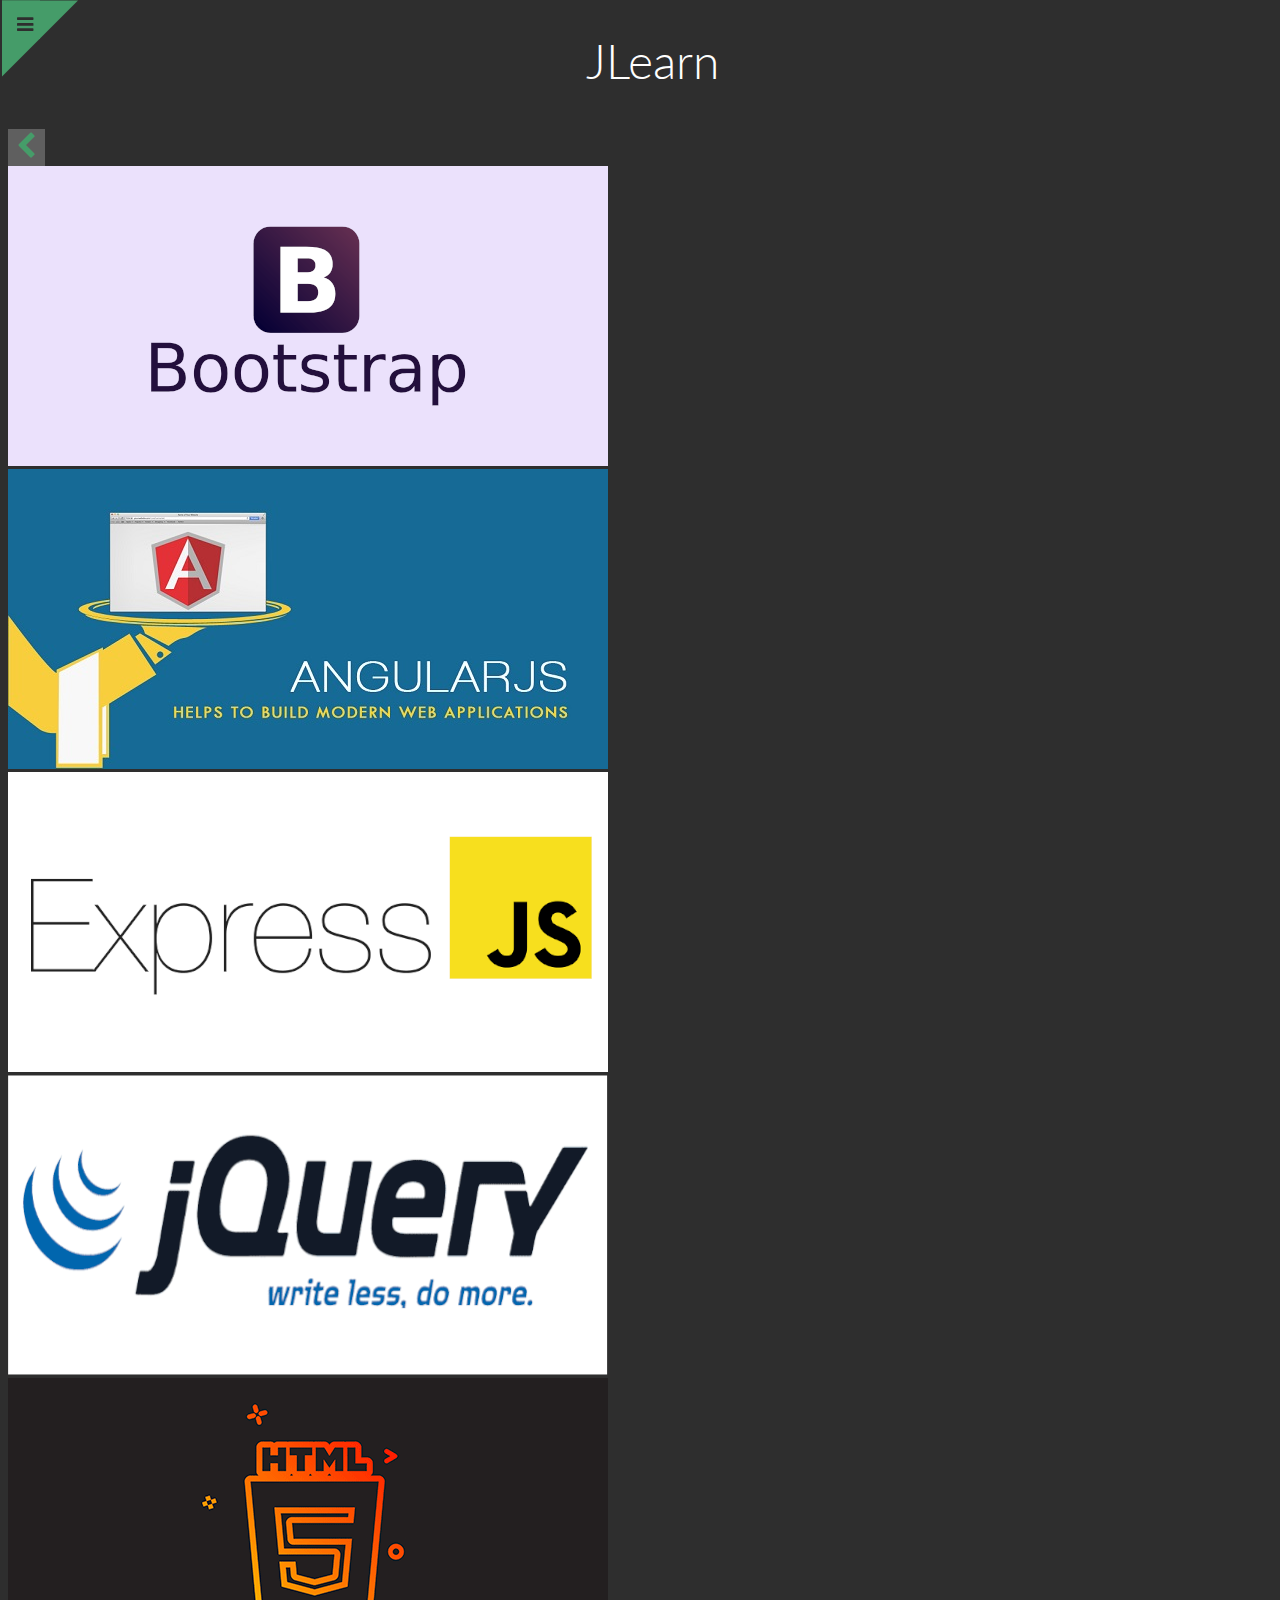
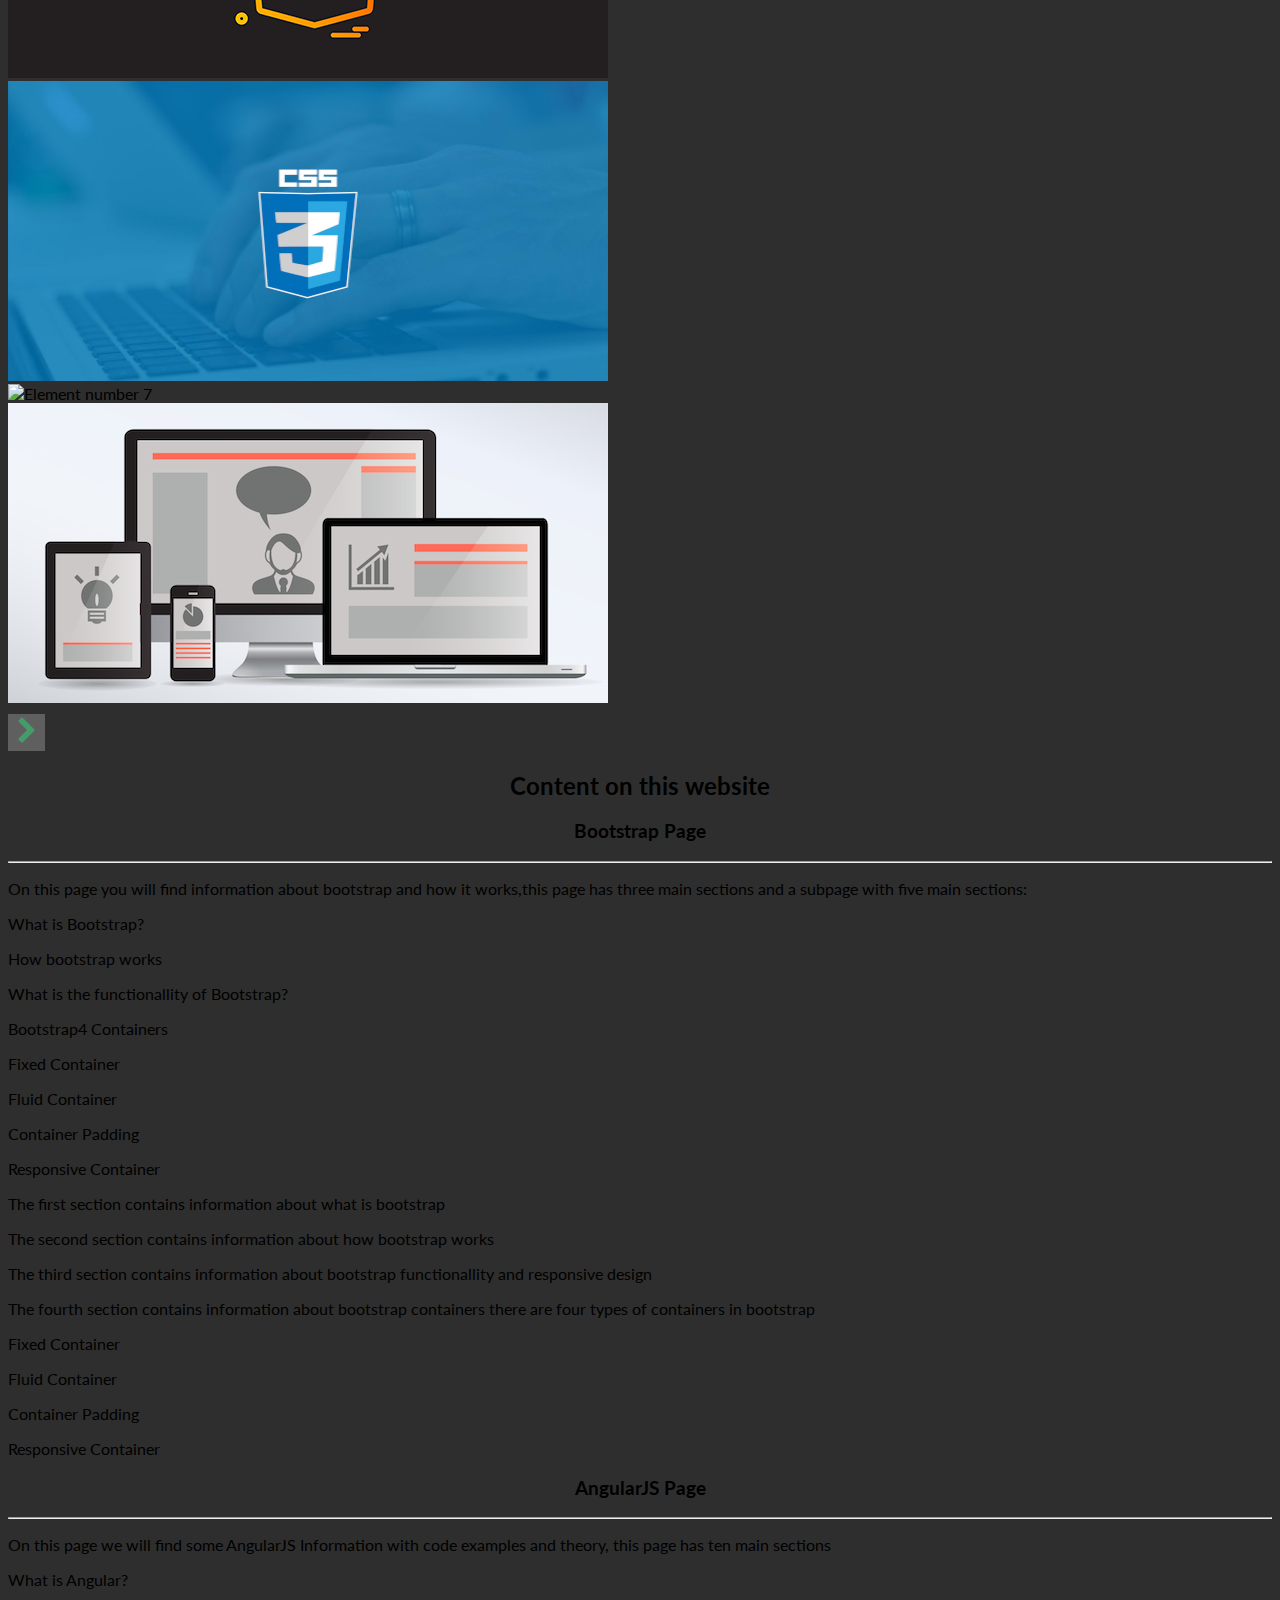
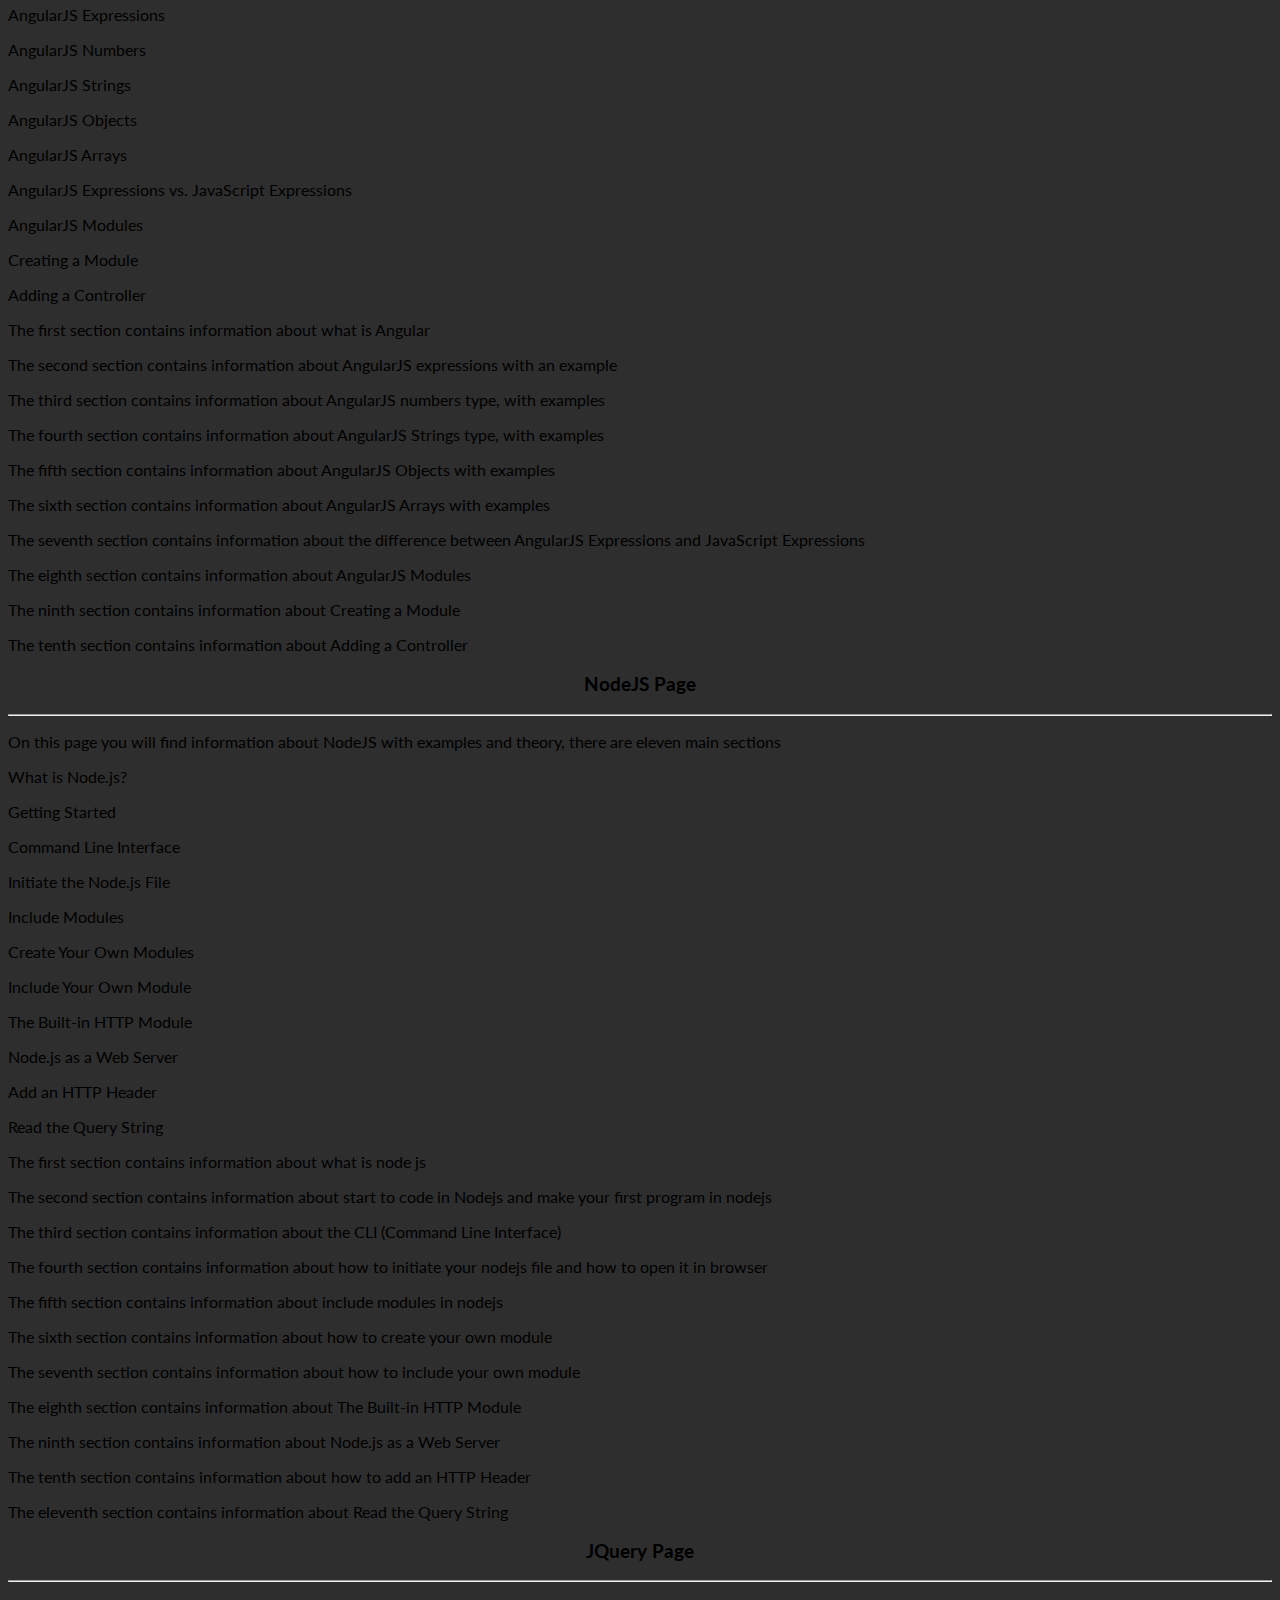
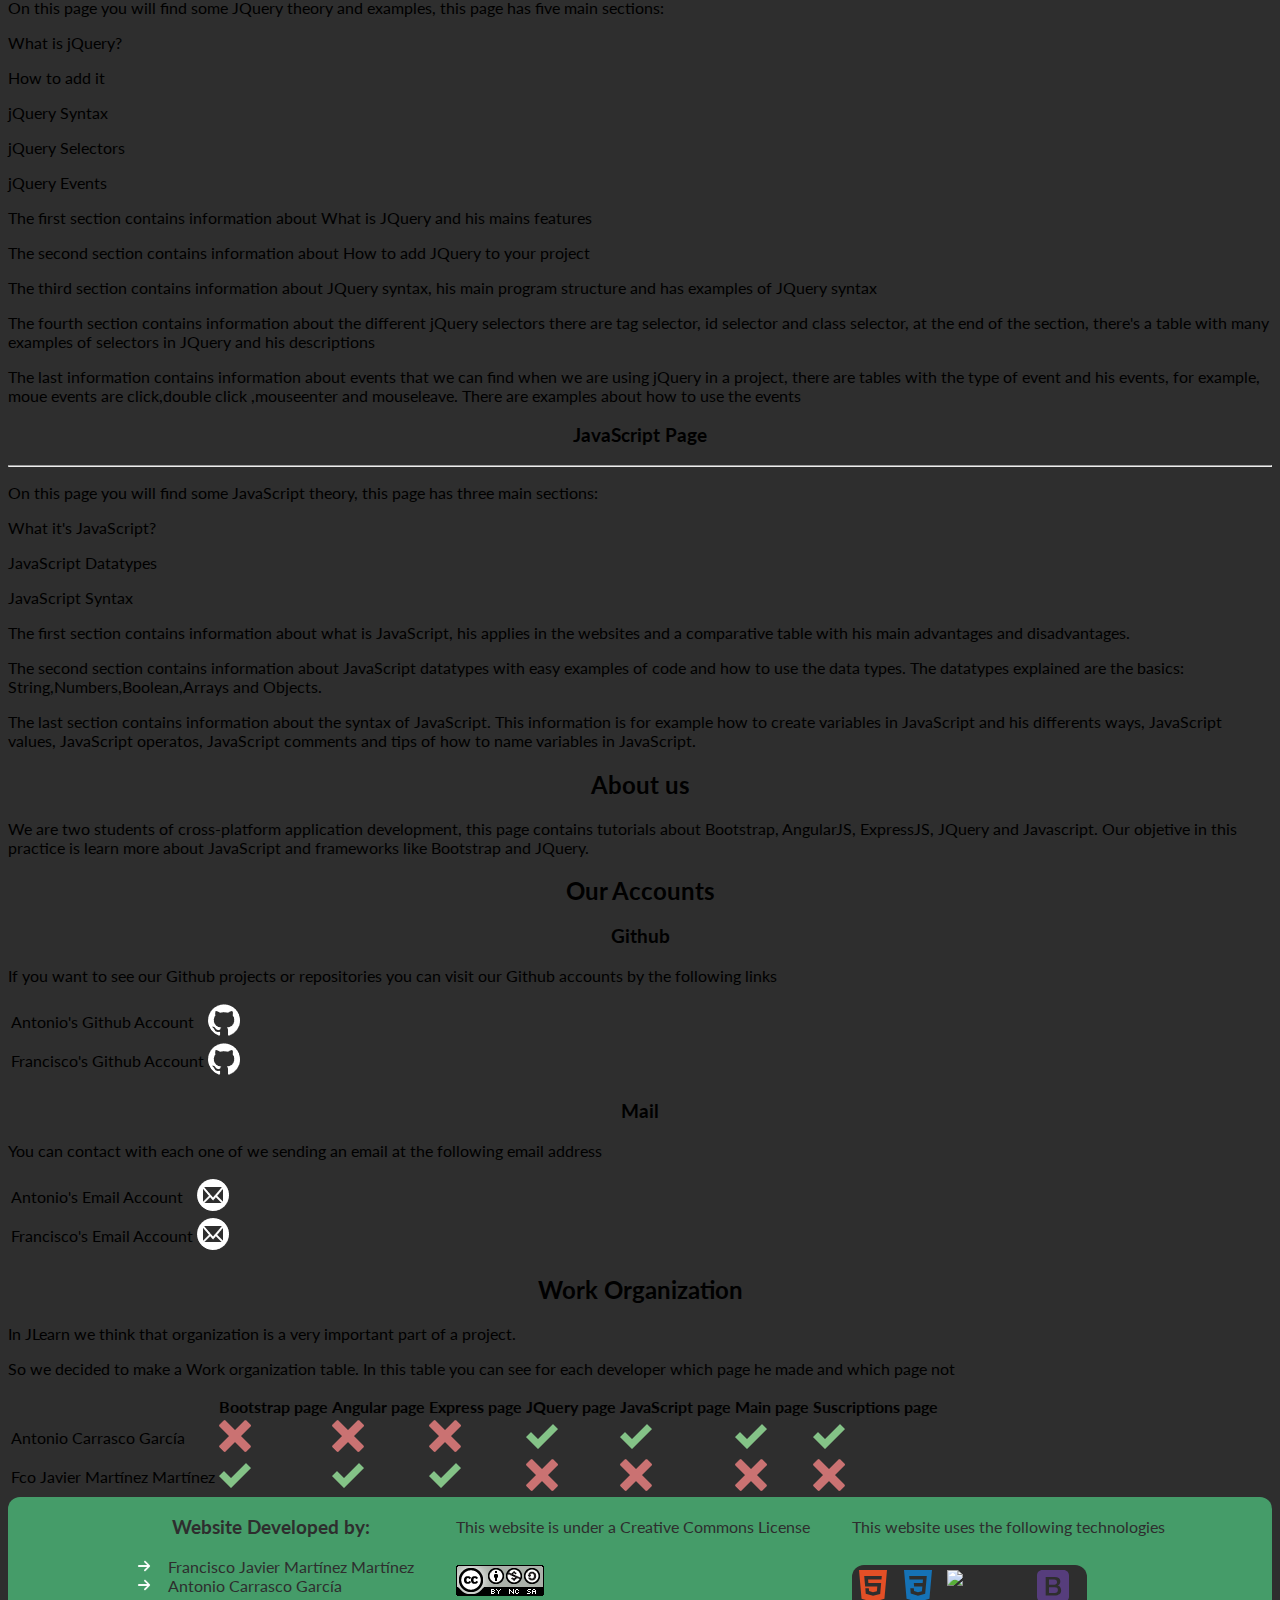
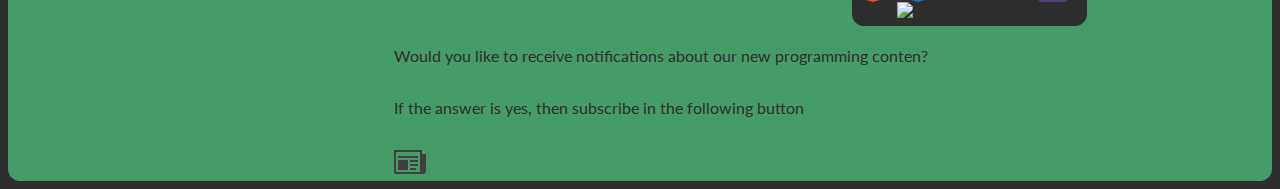
==== commit e749a2f9: "Webpage-Complete" ====
--- a/p02/index.html
+++ b/p02/index.html
@@ -7,6 +7,7 @@
 	<link rel="stylesheet" href="./style/style.css">
 	<link rel="stylesheet" href="./style/index.css">
 	<link rel="stylesheet" href="https://cdn.jsdelivr.net/npm/glider-js@1.7.3/glider.min.css">
+	<script src="./js/enter.js"></script>
 </head>
 <body>
 	<header>
@@ -62,7 +63,7 @@
   		<input id="menu__button" type="checkbox" checked />
   		<a class="menu__item" href="./bootstrap.html">Bootstrap</a>
   		<a class="menu__item" href="./angular.html">AngularJS</a>
-  		<a class="menu__item" href="./express.html">ExpressJS</a>
+  		<a class="menu__item" href="./nodejs.html">Node.js</a>
   		<a class="menu__item" href="./JQuery.html">JQuery</a>
   		<a class="menu__item" href="./javaScript.html">JS</a>
   		<label class="menu__close" for="menu__button"></label>
@@ -78,36 +79,93 @@
 		<article>
 			<h2>Content on this website</h2>
 			<div class="content">
+				
 				<h3 class="webContentSection">Bootstrap Page</h3>
 				<hr/>
 				<div>
-
-					<p>Lorem ipsum dolor sit amet, consectetur adipisicing elit, sed do eiusmod
-					tempor incididunt ut labore et dolore magna aliqua. Ut enim ad minim veniam,
-					quis nostrud exercitation ullamco laboris nisi ut aliquip ex ea commodo
-					consequat. Duis aute irure dolor in reprehenderit in voluptate velit esse
-					cillum dolore eu fugiat nulla pariatur. Excepteur sint occaecat cupidatat non
-					proident, sunt in culpa qui officia deserunt mollit anim id est laborum.</p>
-				</div>
+					<p>
+						On this page you will find information about bootstrap and how it works,this page has three main sections and a subpage with five main
+						sections:
+					</p>
+					<p class="sections">What is Bootstrap?</p>
+					<p class="sections">How bootstrap works</p>
+					<p class="sections">What is the functionallity of Bootstrap?</p>
+					<p class="sections">Bootstrap4 Containers</p>
+					<p class="sections">Fixed Container</p>
+					<p class="sections">Fluid Container</p>
+					<p class="sections">Container Padding</p>
+					<p class="sections">Responsive Container</p>
+					<p class="sections">The first section contains information about what is bootstrap</p>
+					<p class="sections">The second section contains information about how bootstrap works</p>
+					<p class="sections">The third section contains information about bootstrap functionallity and responsive design</p>
+
+					<p class="sections">The fourth section contains information about bootstrap containers there are four types of containers in bootstrap </p>
+					<p class="sections">Fixed Container</p>
+					<p class="sections">Fluid Container</p>
+					<p class="sections">Container Padding</p>
+					<p class="sections">Responsive Container</p>
+				</div>
+
 				<h3 class="webContentSection">AngularJS Page</h3>
 				<hr/>
 				<div>
-					<p>Lorem ipsum dolor sit amet, consectetur adipisicing elit, sed do eiusmod
-					tempor incididunt ut labore et dolore magna aliqua. Ut enim ad minim veniam,
-					quis nostrud exercitation ullamco laboris nisi ut aliquip ex ea commodo
-					consequat. Duis aute irure dolor in reprehenderit in voluptate velit esse
-					cillum dolore eu fugiat nulla pariatur. Excepteur sint occaecat cupidatat non
-					proident, sunt in culpa qui officia deserunt mollit anim id est laborum.</p>
-				</div>
-				<h3 class="webContentSection">ExpressJS Page</h3>
-				<hr/>
-				<div>
-					<p>Lorem ipsum dolor sit amet, consectetur adipisicing elit, sed do eiusmod
-					tempor incididunt ut labore et dolore magna aliqua. Ut enim ad minim veniam,
-					quis nostrud exercitation ullamco laboris nisi ut aliquip ex ea commodo
-					consequat. Duis aute irure dolor in reprehenderit in voluptate velit esse
-					cillum dolore eu fugiat nulla pariatur. Excepteur sint occaecat cupidatat non
-					proident, sunt in culpa qui officia deserunt mollit anim id est laborum.</p>
+					<p>On this page we will find some AngularJS Information with code examples and theory, this page has ten main sections</p>
+
+					<p class="sections">What is Angular?</p>
+					<p class="sections">AngularJS Expressions</p>
+					<p class="sections">AngularJS Numbers</p>
+					<p class="sections">AngularJS Strings</p>
+					<p class="sections">AngularJS Objects</p>
+					<p class="sections">AngularJS Arrays</p>
+					<p class="sections">AngularJS Expressions vs. JavaScript Expressions</p>
+					<p class="sections">AngularJS Modules</p>
+					<p class="sections">Creating a Module</p>
+					<p class="sections">Adding a Controller</p>
+
+					
+					<p class="sections">The first section contains information about what is Angular</p>
+					<p class="sections">The second section contains information about AngularJS expressions with an example </p>
+					<p class="sections">The third section contains information about AngularJS numbers type, with examples </p>
+					<p class="sections">The fourth section contains information about AngularJS Strings type, with examples</p>
+					<p class="sections">The fifth section contains information about AngularJS Objects with examples </p>
+					<p class="sections">The sixth section contains information about AngularJS Arrays with examples</p>
+					<p class="sections">The seventh section contains information about the difference between AngularJS Expressions and JavaScript Expressions</p>
+					<p class="sections">The eighth section contains information about AngularJS Modules </p>
+					<p class="sections">The ninth section contains information about Creating a Module</p>
+					<p class="sections">The tenth section contains information about Adding a Controller </p>
+
+				
+
+				</div>
+				<h3 class="webContentSection">NodeJS Page</h3>
+				<hr/>
+				<div>
+					<p>On this page you will find information about NodeJS with examples and theory, there are eleven main sections</p>
+					<p class="sections">What is Node.js?</p>
+					<p class="sections">Getting Started</p>
+					<p class="sections">Command Line Interface</p>
+					<p class="sections">Initiate the Node.js File</p>
+					<p class="sections">Include Modules</p>
+					<p class="sections">Create Your Own Modules</p>
+					<p class="sections">Include Your Own Module</p>
+					<p class="sections">The Built-in HTTP Module</p>
+					<p class="sections">Node.js as a Web Server</p>
+					<p class="sections">Add an HTTP Header</p>
+					<p class="sections">Read the Query String</p>
+
+					<p class="sections">The first section contains information about what is node js</p>
+					<p class="sections">The second section contains information about start to code in Nodejs and make your first program in nodejs</p>
+					<p class="sections">The third section contains information about the CLI (Command Line Interface)</p>
+					<p class="sections">The fourth section contains information about how to initiate your nodejs file and how to open it in browser</p>
+					<p class="sections">The fifth section contains information about include modules in nodejs</p>
+					<p class="sections">The sixth section contains information about
+					how to create your own module</p>
+					<p class="sections">The seventh section contains information about
+					how to include your own module</p>
+					<p class="sections">The eighth section contains information about The Built-in HTTP Module</p>
+					<p class="sections">The ninth section contains information about Node.js as a Web Server</p>
+					<p class="sections">The tenth section contains information about how to add an HTTP Header</p>
+					<p class="sections">The eleventh section contains information about Read the Query String</p>
 				</div>
 				<h3 class="webContentSection">JQuery Page</h3>
 				<hr/>
--- a/p02/style/style.css
+++ b/p02/style/style.css
@@ -485,7 +485,7 @@
 
 
 
-input,textarea{
+input,textarea,button{
   background-color:#5f5f5f ; 
   border-color: transparent;
   margin-top: 0.6%;
@@ -810,5 +810,42 @@
 
 
 
-
-
+/*
+
+added
+
+*/
+
+.resaltado{
+  background-color: #38af6b;
+  border-radius: 5px;
+}
+
+
+.rojoC{
+  color: #FF3333;
+}
+
+.moradoC{
+  color: #6D33FF;
+}
+
+.verdeC{
+  color: #5DFF33;
+}
+
+.amarilloC{
+  color: #FFFC33;
+}
+
+.azulC{
+  color: #33B6FF;
+}
+
+.naranjaC{
+  color: #FF8033;
+}
+
+.grisC{
+  color: #515151;
+}